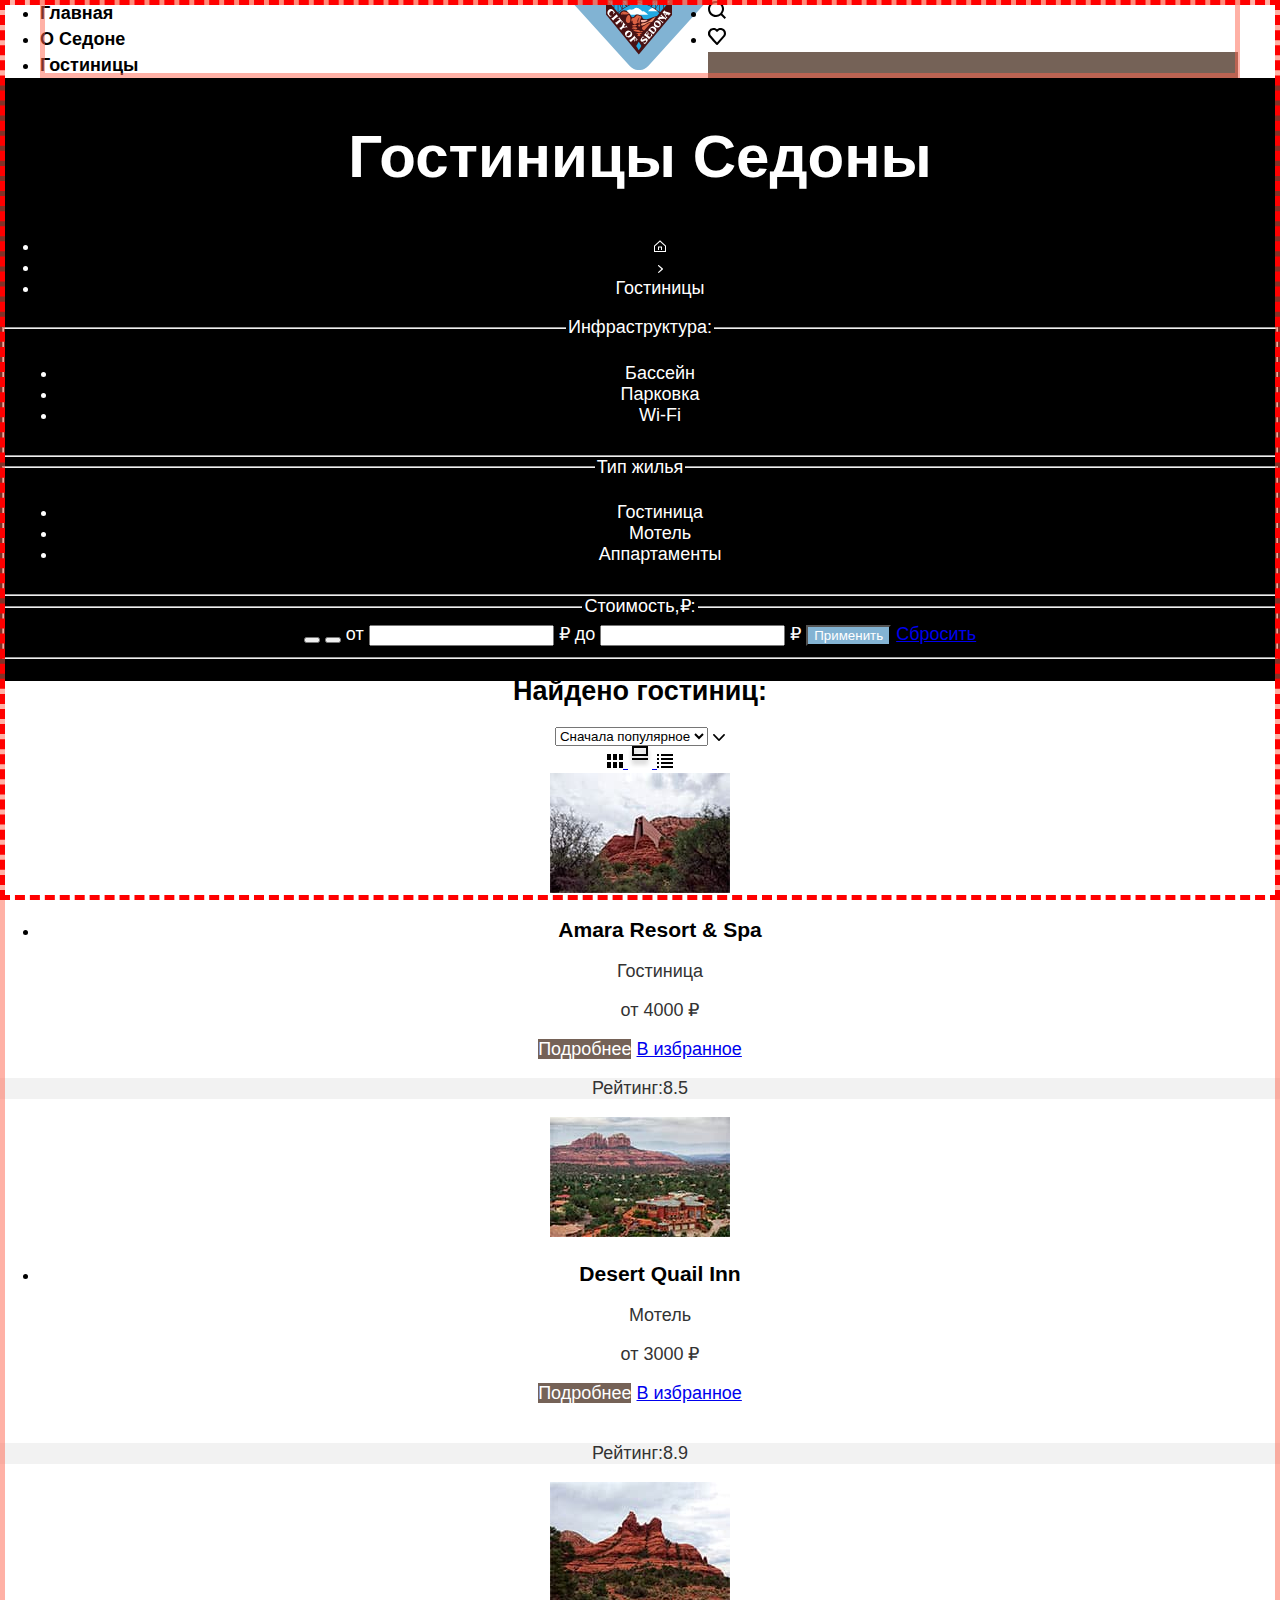
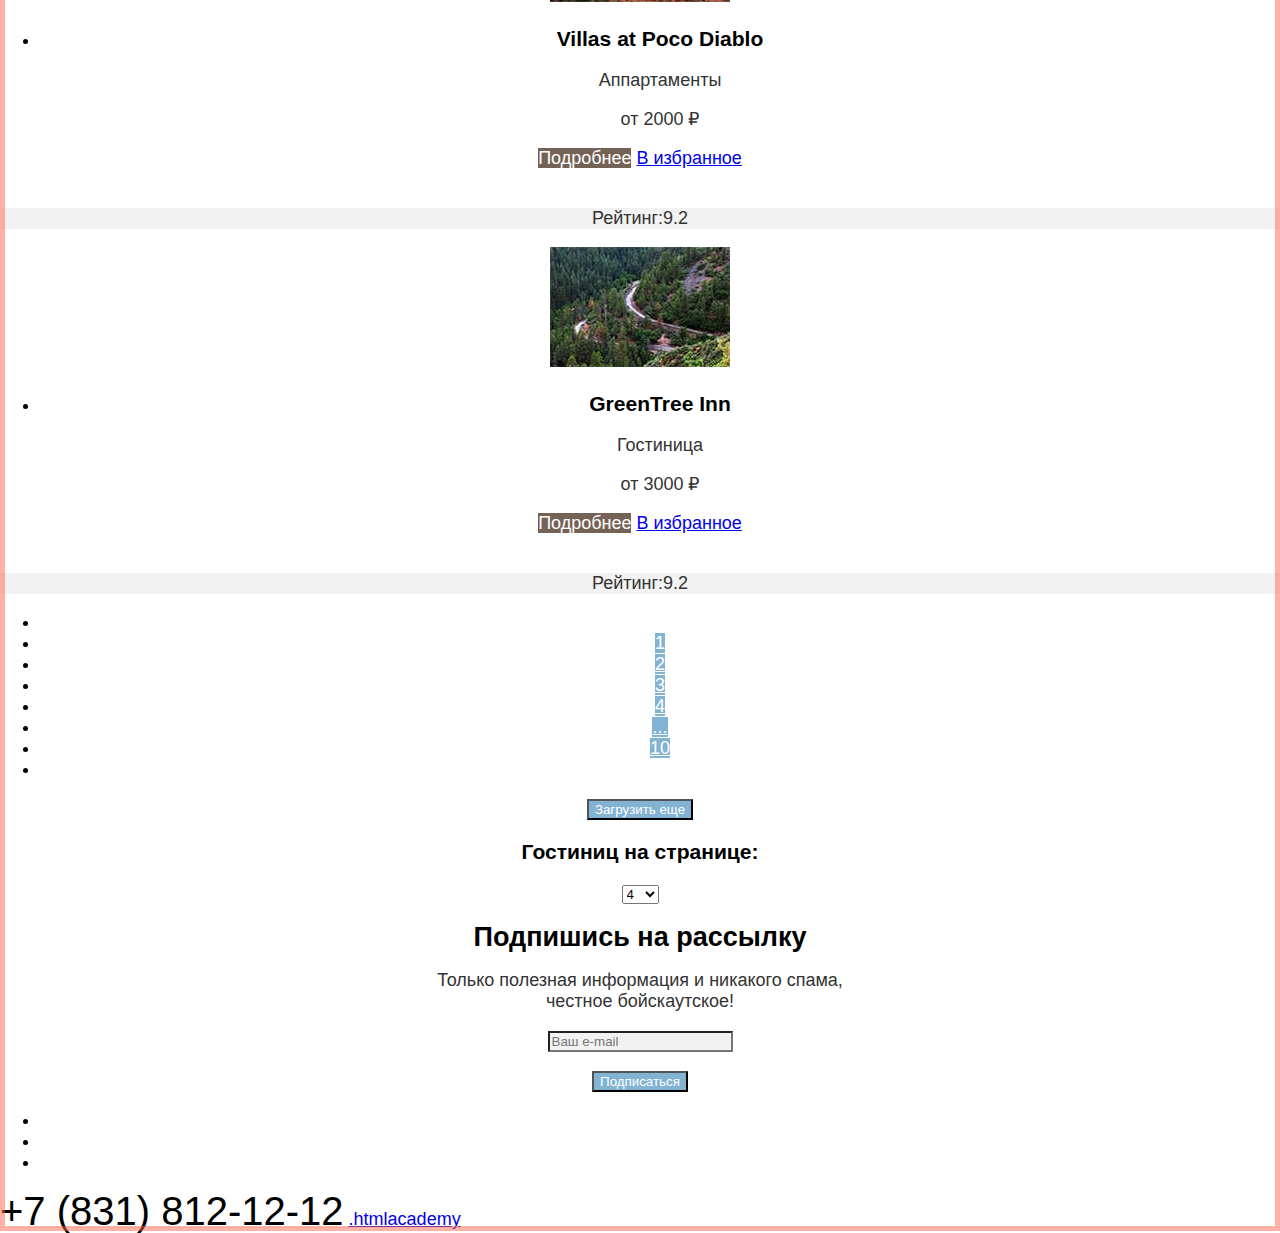
==== catalog.html @ 5efe4564 "Update catalog.html" ====
<!DOCTYPE html>
<html lang="ru">

<head>
  <meta charset="UTF-8">
  <meta http-equiv="X-UA-Compatible" content="IE=edge">
  <meta name="viewport" content="width=device-width, initial-scale=1.0">
  <title>Каталог</title>
  <link rel="stylesheet" href="styles/styles.css">
</head>

<body>
  <!-- Шапка -->
  <header class="page-header">
    <!--Навигация-->
    <nav class="navigation">
      <ul class="navigation-list">
        <li class="navigation-item">
          <a class="navigation-link" href="index.html">Главная</a>
        </li>
        <li class="navigation-item">
          <a class="navigation-link" href="about.html">О Седоне</a>
        </li>
        <li class="navigation-item">
          <a class="navigation-link" href="hotels.html">Гостиницы</a>
        </li>
      </ul>

      <!-- Лого -->
      <a class="navigation-logo" href="index.html">
        <img class="logo" src="images/header/logo.svg" width="138" height="70" alt="city of sedona">
      </a>

      <ul class="navigation-list">
        <li class="navigation-item">
          <a class="navigation-link" href="#">
            <span class="visually-hidden">Поиск</span>
            <img src="images/header/search.svg" alt="поиск">
          </a>
        </li>
        <li class="navigation-item">
          <a class="navigation-link" href="#">
            <span class="visually-hidden">Избранное</span>
            <img class="heart" src="images/header/heart.svg" alt="избранное">
          </a>
        </li>
        <li class="button-brown">
          <a class="navigation-link" href="catalog.html">
            <span class="visually-hidden">
              Хочу сюда
            </span>
          </a>
        </li>
      </ul>
    </nav>
  </header>
  <main class="main-inner">
    <header class="inner-header">
      <h1 class="inner-header-title">Гостиницы Седоны</h1>
      <ul class="breadcrumbs">
        <li class="breadcrumbs-item">
          <a class="breadcrumbs-link" href="index.html">
            <img class="breadcrumbs-link-image" src="images/catalogue/home.svg" alt="домой">
          </a>
        </li>
        <li class="breadcrumbs-item">
          <a class="breadcrumbs-link" href="index.html">
            <img class="breadcrumbs-link-image" src="images/catalogue/navigation-arrow.svg" alt="вперед">
          </a>
        </li>
        <li class="breadcrumbs-item">
          <a class="breadcrumbs-link">Гостиницы</a>
        </li>
      </ul>
    </header>
    <form class="catalog-filter" action="https://echo.htmlacademy.ru/" method="get"></form>
    <fieldset class="catalog-filter-group">
      <legend class="catalog-filter-title">Инфраструктура:</legend>
      <ul class="catalog-filter-list">
        <li class="catalog-filter-item">
          <label class="control">
            <input class="visually-hidden control-input" type="checkbox" name="swimming-pool" checked>
            <span class="control-mark"></span>
            <span class="control-label">Бассейн</span>
          </label>
        </li>
        <li class="catalog-filter-item">
          <label class="control">
            <input class="visually-hidden control-input" type="checkbox" name="parking" checked>
            <span class="control-mark"></span>
            <span class="control-label">Парковка</span>
          </label>
        </li>
        <li class="catalog-filter-item">
          <label class="control">
            <input class="visually-hidden control-input" type="checkbox" name="Wi-Fi">
            <span class="control-mark"></span>
            <span class="control-label">Wi-Fi</span>
          </label>
        </li>
      </ul>
    </fieldset>
    <fieldset class="catalog-filter-group">
      <legend class="catalog-filter-title">Тип жилья</legend>
      <ul class="catalog-filter-list">
        <li class="catalog-filter-item">
          <label class="control">
            <input class="visually-hidden control-input" type="radio" name="product-group" value="hotel" checked>
            <span class="control-mark"></span>
            <span class="control-label">Гостиница</span>
          </label>
        </li>
        <li class="catalog-filter-item">
          <label class="control">
            <input class="visually-hidden control-input" type="radio" name="product-group" value="motel">
            <span class="control-mark"></span>
            <span class="control-label">Мотель</span>
          </label>
        </li>
        <li class="catalog-filter-item">
          <label class="control">
            <input class="visually-hidden control-input" type="radio" name="product-group" value="apartment">
            <span class="control-mark"></span>
            <span class="control-label">Аппартаменты</span>
          </label>
        </li>
      </ul>
    </fieldset>
    <fieldset class="catalog-filter-group">
      <legend class="catalog-filter-title">Стоимость,&#8381;:</legend>
      <button class="range-toggle toggle-min" type="button">
        <span class="visually-hidden">Изменить минимальную цену.</span>
      </button>
      <button class="range-toggle toggle-max" type="button">
        <span class="visually-hidden">Изменить максимальную цену.</span>
      </button>
      <label class="catalog-filter-label">
        от <input class="catalog-filter-input" type="number" name="min-price"> ₽
      </label>
      <label class="catalog-filter-label">
        до <input class="catalog-filter-input" type="number" name="max-price"> ₽
      </label>
      <button class="button-azure" type="submit">Применить</button>
      <a href="catalog.html">Сбросить</a>
    </fieldset>
    <div class="bg-white">
      <form class="sorting-type">
        <h2 class="searching-result">Найдено гостиниц:</h2>
        <label class="visually-hidden" for="sorting">Сортировка</label>
        <select class="select-control" id="sorting" name="sorting">
          <option value="popular">Сначала популярное</option>
          <option value="cheap">Сначала дешёвое</option>
          <option value="expensive">Сначала дорогое</option>
        </select>
        <button class="visually-hidden" type="submit">Отсортировать гостиницы</button>
        <img class="dropdown-arrow" src="images/catalogue/dropdown-arrow.svg"
          alt="изображение стрелки вниз в выпадающем списке">
      </form>
      <section class="view-buttons">
        <a href="#" class="button">
          <span class="visually-hidden">Показать карточки</span>
          <img class="catalogue-view" src="images/catalogue/view-tile.svg" alt="демонстрация в виде сетки">
        </a>
        <a href="#" class="button">
          <span class="visually-hidden">Показать список c описанием</span>
          <img class="catalogue-view" src="images/catalogue/view-slideshow.svg" alt="демонстрация в виде слайдшоу">
        </a>
        <a href="#" class="button">
          <span class="visually-hidden">Показать список</span>
          <img class="catalogue-view" src="images/catalogue/view-list.svg" alt="демонстрация в виде списка">
        </a>
      </section>
      <!--список отелей-->
      <section class="hotel-list">
        <a class="hotel-card-link" href="hotel.html">
          <img class="hotel-card-image" src="images/catalogue/catalogue-1.jpg" alt="изображение Amara Resort & Spa">
        </a>
        <ul class="hotel-card">
          <li>
            <h3 class="hotel-card-title">Amara Resort & Spa</h3>
            <p class="hotel-type">Гостиница</p>
            <p class="hotel-card-price">от 4000 ₽</p>
          </li>
        </ul>
        <div class="hotel-buttons">
          <a href="#" class="hotel-card-button button-brown">Подробнее</a>
          <a href="#" class="button add-to-wishlist">В избранное</a>
        </div>
        <group class="ratio">
          <p class="ratio-stars-4"></p>
          <!--какого хера не отображаются долбаные звездочки-->
          <p class="ratio-points">Рейтинг:8.5</p>
        </group>

        <a class="hotel-card-link" href="hotel.html">
          <img class="hotel-card-image" src="images/catalogue/catalogue-2.jpg" alt="изображение Desert Quail Inn">
        </a>
        <ul class="hotel-card">
          <li class="hotel-card">
            <h3 class="hotel-card-title">Desert Quail Inn</h3>
            <p class="hotel-type">Мотель</p>
            <p class="hotel-card-price">от 3000 ₽</p>
          </li>
        </ul>
        <div class="hotel-buttons">
          <a href="#" class="hotel-card-button button-brown">Подробнее</a>
          <a href="#" class="button add-to-wishlist">В избранное</a>
        </div>
        <form class="ratio-stars-3">
          <br>
          <p class="ratio-points">Рейтинг:8.9</p>
        </form>

        <a class="hotel-card-link" href="hotel.html">
          <img class="hotel-card-image" src="images/catalogue/catalogue-3.jpg" alt="изображение Villas at Poco Diablo">
        </a>
        <ul>
          <li class="hotel-card">
            <h3 class="hotel-card-title">Villas at Poco Diablo</h3>
            <p class="hotel-type">Аппартаменты</p>
            <p class="hotel-card-price">от 2000 ₽</p>
          </li>
        </ul>
        <div class="hotel-buttons">
          <a href="#" class="hotel-card-button button-brown">Подробнее</a>
          <a href="#" class="button add-to-wishlist">В избранное</a>
        </div>
        <form class="ratio-stars-2">
          <br>
          <p class="ratio-points">Рейтинг:9.2</p>
        </form>

        <a class="hotel-card-link" href="hotel.html">
          <img class="hotel-card-image" src="images/catalogue/catalogue-4.jpg" alt="изображение GreenTree Inn">
        </a>
        <ul>
          <li class="hotel-card">
            <h3 class="hotel-card-title">GreenTree Inn</h3>
            <p class="hotel-type">Гостиница</p>
            <p class="hotel-card-price">от 3000 ₽</p>
          </li>
        </ul>
        <div class="hotel-buttons">
          <a href="#" class="hotel-card-button button-brown">Подробнее</a>
          <a href="#" class="button add-to-wishlist">В избранное</a>
        </div>
        <form class="ratio-stars-2">
          <br>
          <p class="ratio-points">Рейтинг:9.2</p>
        </form>
      </section>
      <ul class="pagination">
        <li class="pagination-item">
          <a class="pagination-link pagination-prev pagination-disabled">
            <span class="visually-hidden">Предыдущая страница</span>
          </a>
        </li>
        <li class="pagination-item">
          <a class="pagination-link pagination-current button-azure">1</a>
        </li>
        <li class="pagination-item">
          <a class="pagination-link button-azure" href="#">2</a>
        </li>
        <li class="pagination-item">
          <a class="pagination-link button-azure" href="#">3</a>
        </li>
        <li class="pagination-item">
          <a class="pagination-link button-azure" href="#">4</a>
        </li>
        <li class="pagination-item">
          <a class="pagination-link button-azure" href="#">...</a>
        </li>
        <li class="pagination-item">
          <a class="pagination-link button-azure" href="#">10</a>
        </li>
        <li class="pagination-item">
          <a class="pagination-link pagination-next" href="#">
            <span class="visually-hidden">Следующая страница</span>
          </a>
        </li>
      </ul>
      <button class="button pagination-show-more button-azure" type="button">Загрузить еще</button>
      <form class="hotels-page-count-for-show">
        <h3 class="hotels-page-count-for-show-result">Гостиниц на странице:</h3>
        <label class="visually-hidden" for="count-for-show-display"></label>
        <select class="select-control" id="count-for-show-display" name="count-for-show-display">
          <option value="4">4</option>
          <option value="10">10</option>
          <option value="15">15</option>
        </select>
        <button class="visually-hidden" type="submit">отобразить</button>
      </form>
      <!--подписка на рассылку-->
      <section class="subscribe">
        <h2>Подпишись на рассылку</h2>
        <p class="promise">Только полезная информация и никакого спама,<br>честное бойскаутское!</p>
        <form action="https://echo.htmlacademy.ru/" method="post">
          <p class="newsletter-email">
            <label class="visually-hidden" for="newsletter-email">Email</label>
            <input class="email-field" placeholder="Ваш e-mail" type="email" name="newsletter-email"
              id="newsletter-email" required>
          </p>
          <button class="button button-azure" type="submit">Подписаться</button>
        </form>
      </section>

  </main>
  <footer class="page-footer">
    <section class="footer-social">
      <h2 class="visually-hidden">соц. сети.</h2>
      <ul class="footer-social-list">
        <li class="footer-social-item">
          <a class="button" href="#">
            <span class="visually-hidden">Twitter</span>
          </a>
        </li>
        <li class="footer-social-item">
          <a class="button" href="#">
            <span class="visually-hidden">Facebook</span>
          </a>
        </li>
        <li class="footer-social-item">
          <a class="button" href="#">
            <span class="visually-hidden">Youtube</span>
          </a>
        </li>
      </ul>
    </section>
    <h2 class="visually-hidden">телефон для связи</h2>
    <a class="contacts-phone" href="tel:+78318121212">+7 (831) 812-12-12</a>
    <a class="promo" href="#">.htmlacademy
      <span class="visually-hidden">Промо-ссылка</span>
    </a>
  </footer>
  </div>
</body>

</html>
---- styles/styles.css ----
@font-face {
  font-family: "PT Sans";
  font-style: normal;
  font-weight: 400;
  src: url("fonts/ptsans-400.woff2") format("woff2");
  font-display: swap;
}

@font-face {
  font-family: "PT Sans";
  font-style: normal;
  font-weight: 700;
  src: url("fonts/ptsans-700.woff2") format("woff2");
  font-display: swap;
}

html {
  height: 100%;
  outline: 5px dashed red;
  outline-offset: -5px;
}

body {
  margin: 0;
  display: flex;
  flex-direction: column;
  min-height: 100%;
  font-family: "PT Sans", sans-serif;
  font-size: 18px;
  line-height: 21px;
  color: #000000;
  background-color: #ffffff;
  outline: 5px solid rgba(255, 99, 78, 0.5);
  outline-offset: -5px;
}

.navigation {
  display: flex;
  width: 1200px;
  margin: 0 auto;
  outline: 5px solid rgba(255, 99, 78, 0.5);
  outline-offset: -5px;
}

.navigation-list {
  width: 530px;
  margin: 0;
  padding: 0;
}

.navigation-user {
  width: 280px;
  margin: 0;
  padding: 0;
}

.navigation-link {
  color: inherit;
  line-height: 26px;
  font-weight: 700;
  text-decoration: none;
  text-align: center;
}

.main-container {
  flex-grow: 1;
}

.main-index {
  color: inherit;
  background-color: inherit;
  background-image: url("C:/Users/Роман/Documents/GitHub/1897333-sedona-32/images/main/index-background.jpg");
  background-size: 100% auto;
  background-repeat: no-repeat;
  text-align: center;
}

.page-container {
  width: 1200px;
  margin: 0 auto;
}

.welcome {
  display: block;
  margin: 0 auto;
}

.about {
  margin: 0;
  padding: 0;
  color: #000000;
  background-color: #ffffff;
}

/*.divider {
  position: absolute;
  left: 0;
  width: 100% auto;
}*/

.comparison {
  margin: 0;
  padding: 0;
  color: #333333;
  background-color: #ffffff;
}

.reason-title {
  color: inherit;
  background-color: inherit;
  font-weight: 700;
  font-size: 24px;
  line-height: 28px;
  text-align: center;
  text-transform: uppercase;
}

.reason-number {
  color: #333333;
  font-weight: 400;
  font-size: 18px;
  line-height: 21px;
  text-align: center;
  text-transform: uppercase;
}

.reason-description {
  color: #333333;
  font-weight: 400;
  font-size: 18px;
  line-height: 21px;
}

.coldblue-bg {
  color: #ffffff;
  background-color: #83b3d3;
}

.coldgrey-bg {
  background-color: rgba(131, 179, 211, 0.12);
}

.warmgrey-bg {
  background-color: rgba(131, 179, 211, 0.2);
}
.travel-date {
  color: #333333;
  background-color: #ffffff;
}

.button-brown {
  color: #ffffff;
  background-color: #756257;
  text-decoration: none;
}

.mailing {
  color: #ffffff;
  background-color: #000000;
  background-image: url("C:/Users/Роман/Documents/GitHub/1897333-sedona-32/images/main/mailing-background.jpg");
  background-size: 100% auto;
  background-repeat: no-repeat;
  text-align: center;
}

.main-inner {
  color: #ffffff;
  background-color: #000000;
  background-image: url("C:/Users/Роман/Documents/GitHub/1897333-sedona-32/images/catalogue/catalogue-background.jpg");
  background-size: 100% auto;
  background-repeat: no-repeat;
  text-align: center;
}

.inner-header-title {
  font-style: normal;
  font-weight: 700;
  font-size: 60px;
  line-height: 78px;
}

.button-azure {
  color: #ffffff;
  background: #83b3d3;
}

.bg-white {
  color: #000000;
  background-color: #ffffff;
}

.stars-1 {
  background-image: url("C:/Users/Роман/Documents/GitHub/1897333-sedona-32/images/catalogue/star.svg");
  background-repeat: repeat-x;
  width: 18px;
}

.stars-2 {
  background-image: url("C:/Users/Роман/Documents/GitHub/1897333-sedona-32/images/catalogue/star.svg");
  background-repeat: repeat-x;
  width: 36px;
}

.stars-3 {
  background-image: url("C:/Users/Роман/Documents/GitHub/1897333-sedona-32/images/catalogue/star.svg");
  background-repeat: repeat-x;
  width: 54px;
}

.stars-4 {
  background-image: url("C:/Users/Роман/Documents/GitHub/1897333-sedona-32/images/catalogue/star.svg");
  background-repeat: repeat-x;
  width: 72px;
}

.stars-5 {
  background-image: url("C:/Users/Роман/Documents/GitHub/1897333-sedona-32/images/catalogue/star.svg");
  background-repeat: repeat-x;
  width: 90px;
}

.hotel-type {
  color: #333333;
  background-color: #ffffff;
}

.hotel-card-price {
  color: #333333;
  background-color: #ffffff;
}

.ratio-points {
  color: #333333;
  background-color: #f2f2f2;
}

.promise {
  color: #333333;
}

.email-field {
  color: #000000;
  background-color: #f2f2f2;
}

.contacts-phone {
  font-weight: 400;
  font-size: 40px;
  line-height: 40px;
  text-align: center;
  text-transform: uppercase;
  color: #000000;
  background-color: #ffffff;
  text-decoration: none;
}

.visually-hidden {
  display: none;
}
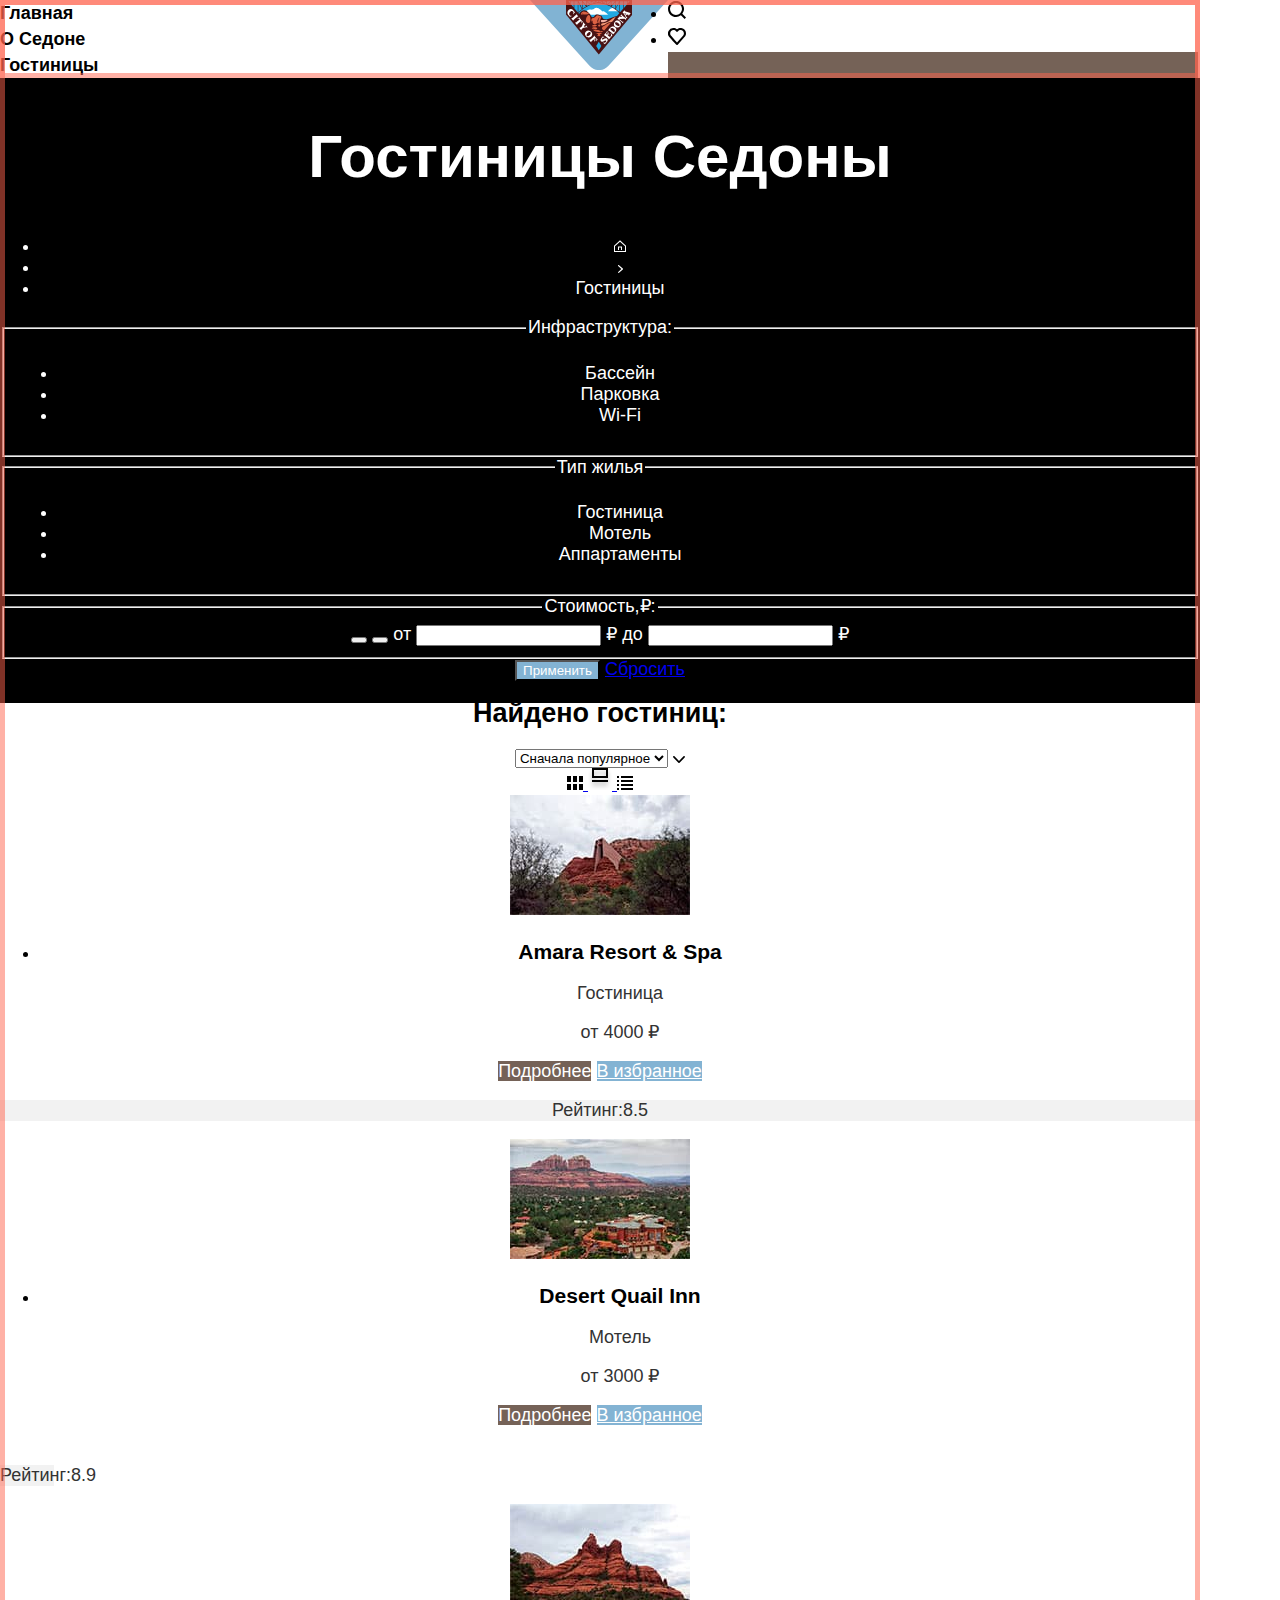
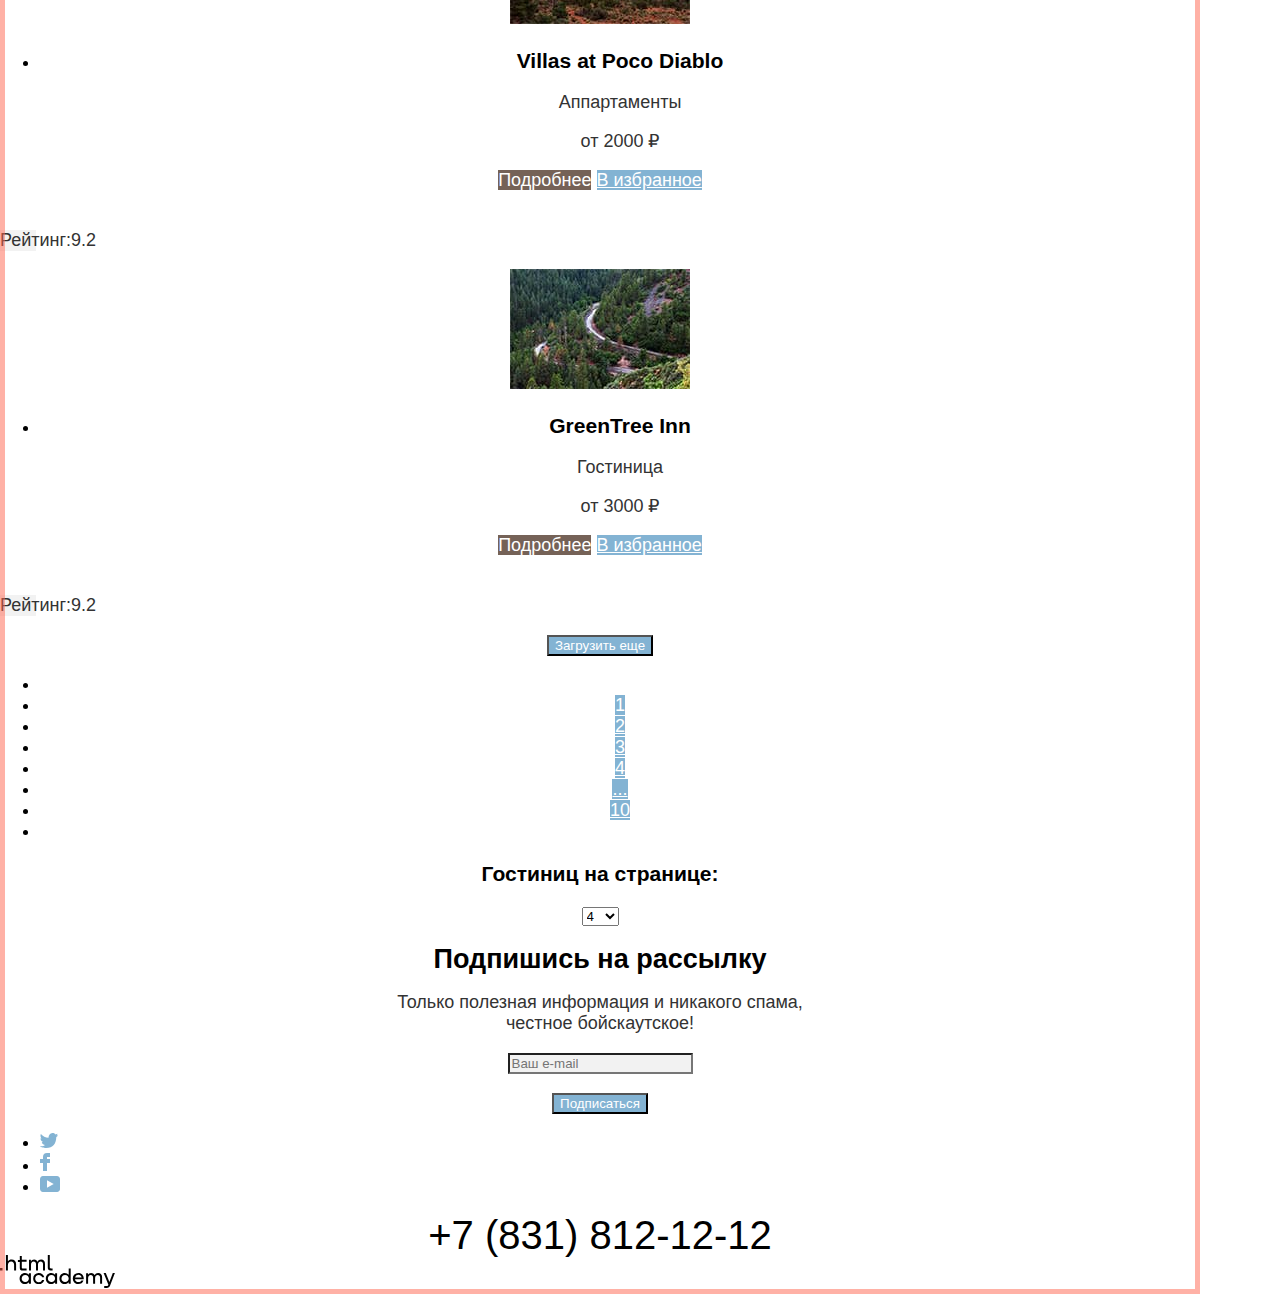
==== commit 7ac96d49: "каталог" ====
--- a/catalog.html
+++ b/catalog.html
@@ -54,285 +54,303 @@
       </ul>
     </nav>
   </header>
+  <!--основной контент-->
   <main class="main-inner">
-    <header class="inner-header">
-      <h1 class="inner-header-title">Гостиницы Седоны</h1>
-      <ul class="breadcrumbs">
-        <li class="breadcrumbs-item">
-          <a class="breadcrumbs-link" href="index.html">
-            <img class="breadcrumbs-link-image" src="images/catalogue/home.svg" alt="домой">
-          </a>
-        </li>
-        <li class="breadcrumbs-item">
-          <a class="breadcrumbs-link" href="index.html">
-            <img class="breadcrumbs-link-image" src="images/catalogue/navigation-arrow.svg" alt="вперед">
-          </a>
-        </li>
-        <li class="breadcrumbs-item">
-          <a class="breadcrumbs-link">Гостиницы</a>
-        </li>
-      </ul>
-    </header>
-    <form class="catalog-filter" action="https://echo.htmlacademy.ru/" method="get"></form>
-    <fieldset class="catalog-filter-group">
-      <legend class="catalog-filter-title">Инфраструктура:</legend>
-      <ul class="catalog-filter-list">
-        <li class="catalog-filter-item">
-          <label class="control">
-            <input class="visually-hidden control-input" type="checkbox" name="swimming-pool" checked>
-            <span class="control-mark"></span>
-            <span class="control-label">Бассейн</span>
-          </label>
-        </li>
-        <li class="catalog-filter-item">
-          <label class="control">
-            <input class="visually-hidden control-input" type="checkbox" name="parking" checked>
-            <span class="control-mark"></span>
-            <span class="control-label">Парковка</span>
-          </label>
-        </li>
-        <li class="catalog-filter-item">
-          <label class="control">
-            <input class="visually-hidden control-input" type="checkbox" name="Wi-Fi">
-            <span class="control-mark"></span>
-            <span class="control-label">Wi-Fi</span>
-          </label>
-        </li>
-      </ul>
-    </fieldset>
-    <fieldset class="catalog-filter-group">
-      <legend class="catalog-filter-title">Тип жилья</legend>
-      <ul class="catalog-filter-list">
-        <li class="catalog-filter-item">
-          <label class="control">
-            <input class="visually-hidden control-input" type="radio" name="product-group" value="hotel" checked>
-            <span class="control-mark"></span>
-            <span class="control-label">Гостиница</span>
-          </label>
-        </li>
-        <li class="catalog-filter-item">
-          <label class="control">
-            <input class="visually-hidden control-input" type="radio" name="product-group" value="motel">
-            <span class="control-mark"></span>
-            <span class="control-label">Мотель</span>
-          </label>
-        </li>
-        <li class="catalog-filter-item">
-          <label class="control">
-            <input class="visually-hidden control-input" type="radio" name="product-group" value="apartment">
-            <span class="control-mark"></span>
-            <span class="control-label">Аппартаменты</span>
-          </label>
-        </li>
-      </ul>
-    </fieldset>
-    <fieldset class="catalog-filter-group">
-      <legend class="catalog-filter-title">Стоимость,&#8381;:</legend>
-      <button class="range-toggle toggle-min" type="button">
-        <span class="visually-hidden">Изменить минимальную цену.</span>
-      </button>
-      <button class="range-toggle toggle-max" type="button">
-        <span class="visually-hidden">Изменить максимальную цену.</span>
-      </button>
-      <label class="catalog-filter-label">
-        от <input class="catalog-filter-input" type="number" name="min-price"> ₽
-      </label>
-      <label class="catalog-filter-label">
-        до <input class="catalog-filter-input" type="number" name="max-price"> ₽
-      </label>
-      <button class="button-azure" type="submit">Применить</button>
-      <a href="catalog.html">Сбросить</a>
-    </fieldset>
-    <div class="bg-white">
-      <form class="sorting-type">
-        <h2 class="searching-result">Найдено гостиниц:</h2>
-        <label class="visually-hidden" for="sorting">Сортировка</label>
-        <select class="select-control" id="sorting" name="sorting">
-          <option value="popular">Сначала популярное</option>
-          <option value="cheap">Сначала дешёвое</option>
-          <option value="expensive">Сначала дорогое</option>
-        </select>
-        <button class="visually-hidden" type="submit">Отсортировать гостиницы</button>
-        <img class="dropdown-arrow" src="images/catalogue/dropdown-arrow.svg"
-          alt="изображение стрелки вниз в выпадающем списке">
-      </form>
-      <section class="view-buttons">
-        <a href="#" class="button">
-          <span class="visually-hidden">Показать карточки</span>
-          <img class="catalogue-view" src="images/catalogue/view-tile.svg" alt="демонстрация в виде сетки">
-        </a>
-        <a href="#" class="button">
-          <span class="visually-hidden">Показать список c описанием</span>
-          <img class="catalogue-view" src="images/catalogue/view-slideshow.svg" alt="демонстрация в виде слайдшоу">
-        </a>
-        <a href="#" class="button">
-          <span class="visually-hidden">Показать список</span>
-          <img class="catalogue-view" src="images/catalogue/view-list.svg" alt="демонстрация в виде списка">
-        </a>
-      </section>
-      <!--список отелей-->
-      <section class="hotel-list">
-        <a class="hotel-card-link" href="hotel.html">
-          <img class="hotel-card-image" src="images/catalogue/catalogue-1.jpg" alt="изображение Amara Resort & Spa">
-        </a>
-        <ul class="hotel-card">
-          <li>
-            <h3 class="hotel-card-title">Amara Resort & Spa</h3>
-            <p class="hotel-type">Гостиница</p>
-            <p class="hotel-card-price">от 4000 ₽</p>
+    <div class="main-inner-container">
+      <header class="inner-header">
+        <h1 class="inner-header-title">Гостиницы Седоны</h1>
+        <ul class="breadcrumbs">
+          <li class="breadcrumbs-item">
+            <a class="breadcrumbs-link" href="index.html">
+              <img class="breadcrumbs-link-image" src="images/catalogue/home.svg" alt="домой">
+            </a>
+          </li>
+          <li class="breadcrumbs-item">
+            <a class="breadcrumbs-link" href="index.html">
+              <img class="breadcrumbs-link-image" src="images/catalogue/navigation-arrow.svg" alt="вперед">
+            </a>
+          </li>
+          <li class="breadcrumbs-item">
+            <a class="breadcrumbs-link">Гостиницы</a>
           </li>
         </ul>
-        <div class="hotel-buttons">
-          <a href="#" class="hotel-card-button button-brown">Подробнее</a>
-          <a href="#" class="button add-to-wishlist">В избранное</a>
+      </header>
+      <div class="hotel-parameter">
+        <form class="catalog-filter" action="https://echo.htmlacademy.ru/" method="get"></form>
+        <fieldset class="catalog-filter-group">
+          <legend class="catalog-filter-title">Инфраструктура:</legend>
+          <ul class="catalog-filter-list">
+            <li class="catalog-filter-item">
+              <label class="control">
+                <input class="visually-hidden control-input" type="checkbox" name="swimming-pool" checked>
+                <span class="control-mark"></span>
+                <span class="control-label">Бассейн</span>
+              </label>
+            </li>
+            <li class="catalog-filter-item">
+              <label class="control">
+                <input class="visually-hidden control-input" type="checkbox" name="parking" checked>
+                <span class="control-mark"></span>
+                <span class="control-label">Парковка</span>
+              </label>
+            </li>
+            <li class="catalog-filter-item">
+              <label class="control">
+                <input class="visually-hidden control-input" type="checkbox" name="Wi-Fi">
+                <span class="control-mark"></span>
+                <span class="control-label">Wi-Fi</span>
+              </label>
+            </li>
+          </ul>
+        </fieldset>
+        <fieldset class="catalog-filter-group">
+          <legend class="catalog-filter-title">Тип жилья</legend>
+          <ul class="catalog-filter-list">
+            <li class="catalog-filter-item">
+              <label class="control">
+                <input class="visually-hidden control-input" type="radio" name="product-group" value="hotel" checked>
+                <span class="control-mark"></span>
+                <span class="control-label">Гостиница</span>
+              </label>
+            </li>
+            <li class="catalog-filter-item">
+              <label class="control">
+                <input class="visually-hidden control-input" type="radio" name="product-group" value="motel">
+                <span class="control-mark"></span>
+                <span class="control-label">Мотель</span>
+              </label>
+            </li>
+            <li class="catalog-filter-item">
+              <label class="control">
+                <input class="visually-hidden control-input" type="radio" name="product-group" value="apartment">
+                <span class="control-mark"></span>
+                <span class="control-label">Аппартаменты</span>
+              </label>
+            </li>
+          </ul>
+        </fieldset>
+        <fieldset class="catalog-filter-group">
+          <legend class="catalog-filter-title">Стоимость,&#8381;:</legend>
+          <button class="range-toggle toggle-min" type="button">
+            <span class="visually-hidden">Изменить минимальную цену.</span>
+          </button>
+          <button class="range-toggle toggle-max" type="button">
+            <span class="visually-hidden">Изменить максимальную цену.</span>
+          </button>
+          <label class="catalog-filter-label">
+            от <input class="catalog-filter-input" type="number" name="min-price"> ₽
+          </label>
+          <label class="catalog-filter-label">
+            до <input class="catalog-filter-input" type="number" name="max-price"> ₽
+          </label>
+        </fieldset>
+        <div class="filter-button">
+          <button class="button-azure" type="submit">Применить</button>
+          <a href="catalog.html">Сбросить</a>
         </div>
-        <group class="ratio">
-          <p class="ratio-stars-4"></p>
-          <!--какого хера не отображаются долбаные звездочки-->
-          <p class="ratio-points">Рейтинг:8.5</p>
-        </group>
-
-        <a class="hotel-card-link" href="hotel.html">
-          <img class="hotel-card-image" src="images/catalogue/catalogue-2.jpg" alt="изображение Desert Quail Inn">
-        </a>
-        <ul class="hotel-card">
-          <li class="hotel-card">
-            <h3 class="hotel-card-title">Desert Quail Inn</h3>
-            <p class="hotel-type">Мотель</p>
-            <p class="hotel-card-price">от 3000 ₽</p>
-          </li>
-        </ul>
-        <div class="hotel-buttons">
-          <a href="#" class="hotel-card-button button-brown">Подробнее</a>
-          <a href="#" class="button add-to-wishlist">В избранное</a>
+      </div>
+      <div class="bg-white">
+        <form class="sorting-type">
+          <h2 class="searching-result">Найдено гостиниц:</h2>
+          <label class="visually-hidden" for="sorting">Сортировка</label>
+          <select class="select-control" id="sorting" name="sorting">
+            <option value="popular">Сначала популярное</option>
+            <option value="cheap">Сначала дешёвое</option>
+            <option value="expensive">Сначала дорогое</option>
+          </select>
+          <button class="visually-hidden" type="submit">Отсортировать гостиницы</button>
+          <img class="dropdown-arrow" src="images/catalogue/dropdown-arrow.svg"
+            alt="изображение стрелки вниз в выпадающем списке">
+        </form>
+        <section class="view-buttons">
+          <a href="#" class="button">
+            <span class="visually-hidden">Показать карточки</span>
+            <img class="catalogue-view" src="images/catalogue/view-tile.svg" alt="демонстрация в виде сетки">
+          </a>
+          <a href="#" class="button">
+            <span class="visually-hidden">Показать список c описанием</span>
+            <img class="catalogue-view" src="images/catalogue/view-slideshow.svg" alt="демонстрация в виде слайдшоу">
+          </a>
+          <a href="#" class="button">
+            <span class="visually-hidden">Показать список</span>
+            <img class="catalogue-view" src="images/catalogue/view-list.svg" alt="демонстрация в виде списка">
+          </a>
+        </section>
+        <!--список отелей-->
+        <section class="hotel-list">
+          <div class="hotel-card">
+            <a class="hotel-card-link" href="hotel.html">
+              <img class="hotel-card-image" src="images/catalogue/catalogue-1.jpg" alt="изображение Amara Resort & Spa">
+            </a>
+            <ul>
+              <li>
+                <h3 class="hotel-card-title">Amara Resort & Spa</h3>
+                <p class="hotel-type">Гостиница</p>
+                <p class="hotel-card-price">от 4000 ₽</p>
+              </li>
+            </ul>
+            <div class="hotel-buttons">
+              <a href="#" class="button-more-info button-brown">Подробнее</a>
+              <a href="#" class="button-add-to-wishlist button-azure">В избранное</a>
+            </div>
+            <group class="ratio">
+              <p class="ratio-stars-4"></p>
+              <!--какого хера не отображаются долбаные звездочки-->
+              <p class="ratio-points">Рейтинг:8.5</p>
+            </group>
+          </div>
+          <div class="hotel-card">
+            <a class="hotel-card-link" href="hotel.html">
+              <img class="hotel-card-image" src="images/catalogue/catalogue-2.jpg" alt="изображение Desert Quail Inn">
+            </a>
+            <ul>
+              <li>
+                <h3 class="hotel-card-title">Desert Quail Inn</h3>
+                <p class="hotel-type">Мотель</p>
+                <p class="hotel-card-price">от 3000 ₽</p>
+              </li>
+            </ul>
+            <div class="hotel-buttons">
+              <a href="#" class="button-more-info button-brown">Подробнее</a>
+              <a href="#" class="button-add-to-wishlist button-azure">В избранное</a>
+            </div>
+            <form class="ratio-stars-3">
+              <br>
+              <p class="ratio-points">Рейтинг:8.9</p>
+            </form>
+          </div>
+          <div class="hotel-card">
+            <a class="hotel-card-link" href="hotel.html">
+              <img class="hotel-card-image" src="images/catalogue/catalogue-3.jpg"
+                alt="изображение Villas at Poco Diablo">
+            </a>
+            <ul>
+              <li>
+                <h3 class="hotel-card-title">Villas at Poco Diablo</h3>
+                <p class="hotel-type">Аппартаменты</p>
+                <p class="hotel-card-price">от 2000 ₽</p>
+              </li>
+            </ul>
+            <div class="hotel-buttons">
+              <a href="#" class="button-more-info button-brown">Подробнее</a>
+              <a href="#" class="button-add-to-wishlist button-azure">В избранное</a>
+            </div>
+            <form class="ratio-stars-2">
+              <br>
+              <p class="ratio-points">Рейтинг:9.2</p>
+            </form>
+          </div>
+          <div class="hotel-card">
+            <a class="hotel-card-link" href="hotel.html">
+              <img class="hotel-card-image" src="images/catalogue/catalogue-4.jpg" alt="изображение GreenTree Inn">
+            </a>
+            <ul>
+              <li>
+                <h3 class="hotel-card-title">GreenTree Inn</h3>
+                <p class="hotel-type">Гостиница</p>
+                <p class="hotel-card-price">от 3000 ₽</p>
+              </li>
+            </ul>
+            <div class="hotel-buttons">
+              <a href="#" class="button-more-info button-brown">Подробнее</a>
+              <a href="#" class="button-add-to-wishlist button-azure">В избранное</a>
+            </div>
+            <form class="ratio-stars-2">
+              <br>
+              <p class="ratio-points">Рейтинг:9.2</p>
+            </form>
+          </div>
+        </section>
+        <button class="button pagination-show-more button-azure" type="button">Загрузить еще</button>
+        <div class="pages">
+          <ul class="pagination">
+            <li class="pagination-item">
+              <a class="pagination-link pagination-prev pagination-disabled">
+                <span class="visually-hidden">Предыдущая страница</span>
+              </a>
+            </li>
+            <li class="pagination-item">
+              <a class="pagination-link pagination-current button-azure">1</a>
+            </li>
+            <li class="pagination-item">
+              <a class="pagination-link button-azure" href="#">2</a>
+            </li>
+            <li class="pagination-item">
+              <a class="pagination-link button-azure" href="#">3</a>
+            </li>
+            <li class="pagination-item">
+              <a class="pagination-link button-azure" href="#">4</a>
+            </li>
+            <li class="pagination-item">
+              <a class="pagination-link button-azure" href="#">...</a>
+            </li>
+            <li class="pagination-item">
+              <a class="pagination-link button-azure" href="#">10</a>
+            </li>
+            <li class="pagination-item">
+              <a class="pagination-link pagination-next" href="#">
+                <span class="visually-hidden">Следующая страница</span>
+              </a>
+            </li>
+          </ul>
+          <form class="hotels-page-count-for-show">
+            <h3 class="hotels-page-count-for-show-result">Гостиниц на странице:</h3>
+            <label class="visually-hidden" for="count-for-show-display"></label>
+            <select class="select-control" id="count-for-show-display" name="count-for-show-display">
+              <option value="4">4</option>
+              <option value="10">10</option>
+              <option value="15">15</option>
+            </select>
+            <button class="visually-hidden" type="submit">отобразить</button>
+          </form>
         </div>
-        <form class="ratio-stars-3">
-          <br>
-          <p class="ratio-points">Рейтинг:8.9</p>
-        </form>
-
-        <a class="hotel-card-link" href="hotel.html">
-          <img class="hotel-card-image" src="images/catalogue/catalogue-3.jpg" alt="изображение Villas at Poco Diablo">
-        </a>
-        <ul>
-          <li class="hotel-card">
-            <h3 class="hotel-card-title">Villas at Poco Diablo</h3>
-            <p class="hotel-type">Аппартаменты</p>
-            <p class="hotel-card-price">от 2000 ₽</p>
-          </li>
-        </ul>
-        <div class="hotel-buttons">
-          <a href="#" class="hotel-card-button button-brown">Подробнее</a>
-          <a href="#" class="button add-to-wishlist">В избранное</a>
-        </div>
-        <form class="ratio-stars-2">
-          <br>
-          <p class="ratio-points">Рейтинг:9.2</p>
-        </form>
-
-        <a class="hotel-card-link" href="hotel.html">
-          <img class="hotel-card-image" src="images/catalogue/catalogue-4.jpg" alt="изображение GreenTree Inn">
-        </a>
-        <ul>
-          <li class="hotel-card">
-            <h3 class="hotel-card-title">GreenTree Inn</h3>
-            <p class="hotel-type">Гостиница</p>
-            <p class="hotel-card-price">от 3000 ₽</p>
-          </li>
-        </ul>
-        <div class="hotel-buttons">
-          <a href="#" class="hotel-card-button button-brown">Подробнее</a>
-          <a href="#" class="button add-to-wishlist">В избранное</a>
-        </div>
-        <form class="ratio-stars-2">
-          <br>
-          <p class="ratio-points">Рейтинг:9.2</p>
-        </form>
-      </section>
-      <ul class="pagination">
-        <li class="pagination-item">
-          <a class="pagination-link pagination-prev pagination-disabled">
-            <span class="visually-hidden">Предыдущая страница</span>
-          </a>
-        </li>
-        <li class="pagination-item">
-          <a class="pagination-link pagination-current button-azure">1</a>
-        </li>
-        <li class="pagination-item">
-          <a class="pagination-link button-azure" href="#">2</a>
-        </li>
-        <li class="pagination-item">
-          <a class="pagination-link button-azure" href="#">3</a>
-        </li>
-        <li class="pagination-item">
-          <a class="pagination-link button-azure" href="#">4</a>
-        </li>
-        <li class="pagination-item">
-          <a class="pagination-link button-azure" href="#">...</a>
-        </li>
-        <li class="pagination-item">
-          <a class="pagination-link button-azure" href="#">10</a>
-        </li>
-        <li class="pagination-item">
-          <a class="pagination-link pagination-next" href="#">
-            <span class="visually-hidden">Следующая страница</span>
-          </a>
-        </li>
-      </ul>
-      <button class="button pagination-show-more button-azure" type="button">Загрузить еще</button>
-      <form class="hotels-page-count-for-show">
-        <h3 class="hotels-page-count-for-show-result">Гостиниц на странице:</h3>
-        <label class="visually-hidden" for="count-for-show-display"></label>
-        <select class="select-control" id="count-for-show-display" name="count-for-show-display">
-          <option value="4">4</option>
-          <option value="10">10</option>
-          <option value="15">15</option>
-        </select>
-        <button class="visually-hidden" type="submit">отобразить</button>
-      </form>
-      <!--подписка на рассылку-->
-      <section class="subscribe">
-        <h2>Подпишись на рассылку</h2>
-        <p class="promise">Только полезная информация и никакого спама,<br>честное бойскаутское!</p>
-        <form action="https://echo.htmlacademy.ru/" method="post">
-          <p class="newsletter-email">
-            <label class="visually-hidden" for="newsletter-email">Email</label>
-            <input class="email-field" placeholder="Ваш e-mail" type="email" name="newsletter-email"
-              id="newsletter-email" required>
-          </p>
-          <button class="button button-azure" type="submit">Подписаться</button>
-        </form>
-      </section>
-
+        <!--подписка на рассылку-->
+        <section class="subscribe">
+          <h2>Подпишись на рассылку</h2>
+          <p class="promise">Только полезная информация и никакого спама,<br>честное бойскаутское!</p>
+          <form action="https://echo.htmlacademy.ru/" method="post">
+            <p class="newsletter-email">
+              <label class="visually-hidden" for="newsletter-email">Email</label>
+              <input class="email-field" placeholder="Ваш e-mail" type="email" name="newsletter-email"
+                id="newsletter-email" required>
+            </p>
+            <button class="button button-azure" type="submit">Подписаться</button>
+          </form>
+        </section>
+      </div>
   </main>
+  <!--подвал-->
   <footer class="page-footer">
     <section class="footer-social">
-      <h2 class="visually-hidden">соц. сети.</h2>
+      <h2 class="visually-hidden">соц.сети.</h2>
       <ul class="footer-social-list">
         <li class="footer-social-item">
           <a class="button" href="#">
             <span class="visually-hidden">Twitter</span>
+            <img class="twitter-icon" src="images/footer/social-twitter.svg" alt="иконка твиттера">
           </a>
         </li>
         <li class="footer-social-item">
           <a class="button" href="#">
             <span class="visually-hidden">Facebook</span>
+            <img class="facebook-icon" src="images/footer/social-facebook.svg" alt="иконка фейсбука">
           </a>
         </li>
         <li class="footer-social-item">
           <a class="button" href="#">
             <span class="visually-hidden">Youtube</span>
+            <img class="youtube-icon" src="images/footer/social-youtube.svg" alt="иконка ютуба">
           </a>
         </li>
       </ul>
     </section>
-    <h2 class="visually-hidden">телефон для связи</h2>
+    <h2 class="visually-hidden">Телефон для связи</h2>
     <a class="contacts-phone" href="tel:+78318121212">+7 (831) 812-12-12</a>
-    <a class="promo" href="#">.htmlacademy
+    <a class="promo" href="https://htmlacademy.ru/study">
       <span class="visually-hidden">Промо-ссылка</span>
+      <img class="promo-link" src="images/footer/logo_htmlacademy.svg" alt="ссылка на сайт академии">
     </a>
   </footer>
-  </div>
 </body>
 
 </html>
--- a/styles/styles.css
+++ b/styles/styles.css
@@ -16,12 +16,11 @@
 
 html {
   height: 100%;
-  outline: 5px dashed red;
-  outline-offset: -5px;
 }
 
 body {
   margin: 0;
+  width: 1200px;
   display: flex;
   flex-direction: column;
   min-height: 100%;
@@ -85,6 +84,12 @@
   margin: 0 auto;
 }
 
+.intro {
+  height: 282px;
+  margin: 0;
+  padding: 0;
+}
+
 .about {
   margin: 0;
   padding: 0;
@@ -103,6 +108,32 @@
   padding: 0;
   color: #333333;
   background-color: #ffffff;
+}
+
+/*не работает
+.reasons {
+  width: 1200px;
+  margin: 0 auto;
+}
+*/
+
+.reason {
+  margin: 0;
+  padding: 0;
+  width: 400px;
+  height: 384px;
+}
+
+.reason-photo {
+  width: 800;
+  height: 384;
+}
+.reasons-list {
+  display: flex;
+  flex-wrap: wrap;
+  width: 1200px;
+  margin: 0;
+  padding: 0;
 }
 
 .reason-title {
@@ -154,6 +185,10 @@
   text-decoration: none;
 }
 
+.interested {
+  height: 417px;
+}
+
 .mailing {
   color: #ffffff;
   background-color: #000000;
@@ -161,6 +196,7 @@
   background-size: 100% auto;
   background-repeat: no-repeat;
   text-align: center;
+  height: 411px;
 }
 
 .main-inner {
@@ -189,31 +225,31 @@
   background-color: #ffffff;
 }
 
-.stars-1 {
+.ratio-stars-1 {
   background-image: url("C:/Users/Роман/Documents/GitHub/1897333-sedona-32/images/catalogue/star.svg");
   background-repeat: repeat-x;
   width: 18px;
 }
 
-.stars-2 {
+.ratio-stars-2 {
   background-image: url("C:/Users/Роман/Documents/GitHub/1897333-sedona-32/images/catalogue/star.svg");
   background-repeat: repeat-x;
   width: 36px;
 }
 
-.stars-3 {
+.ratio-stars-3 {
   background-image: url("C:/Users/Роман/Documents/GitHub/1897333-sedona-32/images/catalogue/star.svg");
   background-repeat: repeat-x;
   width: 54px;
 }
 
-.stars-4 {
+.ratio-stars-4 {
   background-image: url("C:/Users/Роман/Documents/GitHub/1897333-sedona-32/images/catalogue/star.svg");
   background-repeat: repeat-x;
   width: 72px;
 }
 
-.stars-5 {
+.ratio-stars-5 {
   background-image: url("C:/Users/Роман/Documents/GitHub/1897333-sedona-32/images/catalogue/star.svg");
   background-repeat: repeat-x;
   width: 90px;
@@ -257,3 +293,24 @@
 .visually-hidden {
   display: none;
 }
+
+/*
+.page-footer {
+  height: 120px;
+  display: flex;
+  width: 1200px;
+  margin: 0 auto;
+  justify-content: center;
+}
+*/
+
+.footer-social {
+  display: flex;
+  justify-content: left;
+  margin: 0;
+  padding: 0;
+}
+.contacts-phone {
+  display: flex;
+  justify-content: center;
+}
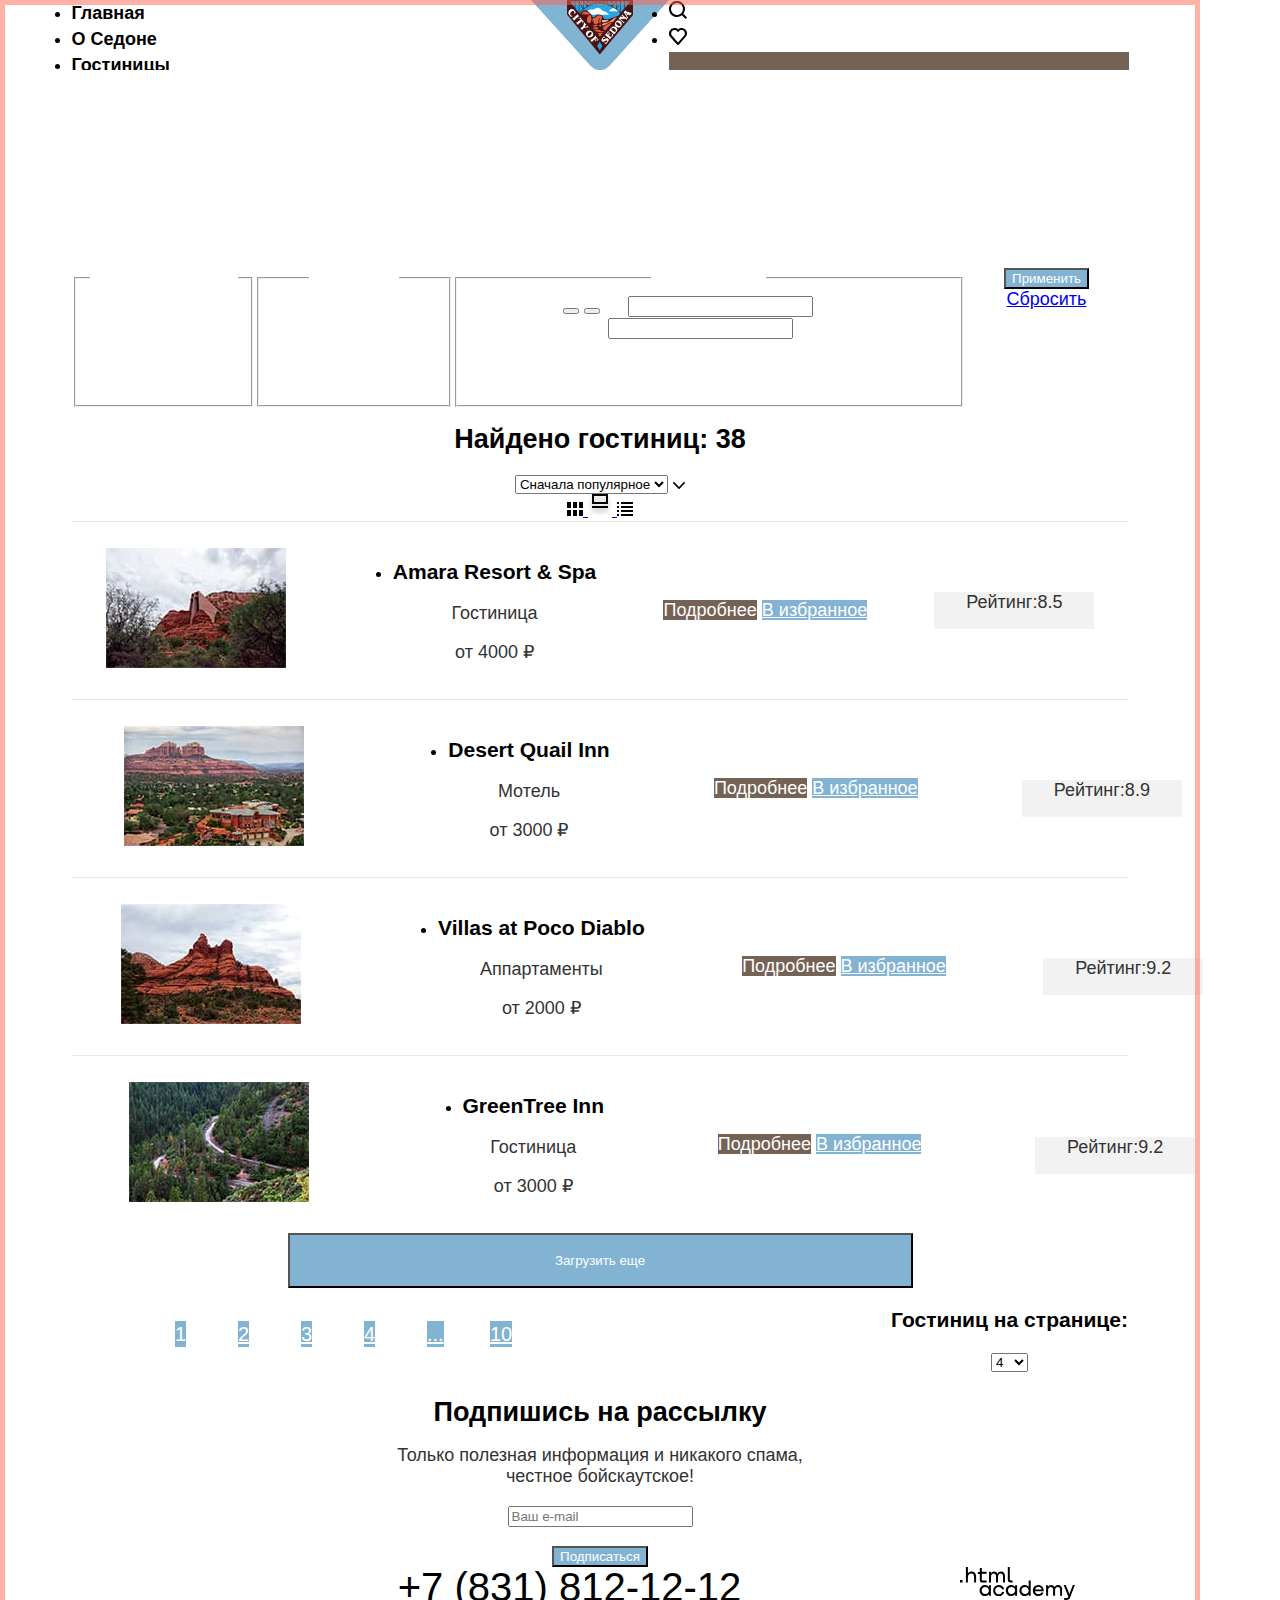
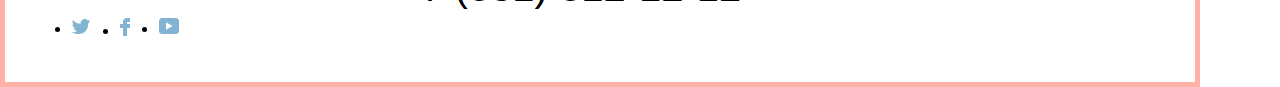
==== commit 99956da7: "каталог" ====
--- a/catalog.html
+++ b/catalog.html
@@ -145,13 +145,14 @@
           </label>
         </fieldset>
         <div class="filter-button">
-          <button class="button-azure" type="submit">Применить</button>
+          <button class="button-submit button-azure" type="submit">Применить</button>
           <a href="catalog.html">Сбросить</a>
         </div>
       </div>
       <div class="bg-white">
-        <form class="sorting-type">
-          <h2 class="searching-result">Найдено гостиниц:</h2>
+        <div class="display-parameters">
+          <h2 class="searching-result">Найдено гостиниц: 38</h2>
+          <form class="sorting-type"></form>
           <label class="visually-hidden" for="sorting">Сортировка</label>
           <select class="select-control" id="sorting" name="sorting">
             <option value="popular">Сначала популярное</option>
@@ -161,21 +162,22 @@
           <button class="visually-hidden" type="submit">Отсортировать гостиницы</button>
           <img class="dropdown-arrow" src="images/catalogue/dropdown-arrow.svg"
             alt="изображение стрелки вниз в выпадающем списке">
-        </form>
-        <section class="view-buttons">
-          <a href="#" class="button">
-            <span class="visually-hidden">Показать карточки</span>
-            <img class="catalogue-view" src="images/catalogue/view-tile.svg" alt="демонстрация в виде сетки">
-          </a>
-          <a href="#" class="button">
-            <span class="visually-hidden">Показать список c описанием</span>
-            <img class="catalogue-view" src="images/catalogue/view-slideshow.svg" alt="демонстрация в виде слайдшоу">
-          </a>
-          <a href="#" class="button">
-            <span class="visually-hidden">Показать список</span>
-            <img class="catalogue-view" src="images/catalogue/view-list.svg" alt="демонстрация в виде списка">
-          </a>
-        </section>
+          </form>
+          <section class="view-buttons">
+            <a href="#" class="button">
+              <span class="visually-hidden">Показать карточки</span>
+              <img class="catalogue-view" src="images/catalogue/view-tile.svg" alt="демонстрация в виде сетки">
+            </a>
+            <a href="#" class="button">
+              <span class="visually-hidden">Показать список c описанием</span>
+              <img class="catalogue-view" src="images/catalogue/view-slideshow.svg" alt="демонстрация в виде слайдшоу">
+            </a>
+            <a href="#" class="button">
+              <span class="visually-hidden">Показать список</span>
+              <img class="catalogue-view" src="images/catalogue/view-list.svg" alt="демонстрация в виде списка">
+            </a>
+          </section>
+        </div>
         <!--список отелей-->
         <section class="hotel-list">
           <div class="hotel-card">
@@ -311,10 +313,10 @@
           <form action="https://echo.htmlacademy.ru/" method="post">
             <p class="newsletter-email">
               <label class="visually-hidden" for="newsletter-email">Email</label>
-              <input class="email-field" placeholder="Ваш e-mail" type="email" name="newsletter-email"
-                id="newsletter-email" required>
+              <input class="field" placeholder="Ваш e-mail" type="email" name="newsletter-email" id="newsletter-email"
+                required>
             </p>
-            <button class="button button-azure" type="submit">Подписаться</button>
+            <button class="button-subscribe button-azure" type="submit">Подписаться</button>
           </form>
         </section>
       </div>
--- a/styles/styles.css
+++ b/styles/styles.css
@@ -34,11 +34,10 @@
 }
 
 .navigation {
-  display: flex;
-  width: 1200px;
-  margin: 0 auto;
-  outline: 5px solid rgba(255, 99, 78, 0.5);
-  outline-offset: -5px;
+  height: 70px;
+  display: flex;
+  width: 1057px;
+  margin: 0 auto;
 }
 
 .navigation-list {
@@ -79,9 +78,16 @@
   margin: 0 auto;
 }
 
-.welcome {
-  display: block;
-  margin: 0 auto;
+.divider {
+  width: 1200px;
+  height: 67px;
+  content: url("C:/Users/Роман/Documents/GitHub/1897333-sedona-32/images/main/divider.svg");
+}
+
+.welcome::after {
+  height: 485px;
+  margin: 0 auto;
+  padding: 0;
 }
 
 .intro {
@@ -97,11 +103,11 @@
   background-color: #ffffff;
 }
 
-/*.divider {
+.divider {
   position: absolute;
   left: 0;
-  width: 100% auto;
-}*/
+  width: 1200;
+}
 
 .comparison {
   margin: 0;
@@ -189,7 +195,12 @@
   height: 417px;
 }
 
+.interested-container {
+  padding-top: 91px;
+}
+
 .mailing {
+  display: block;
   color: #ffffff;
   background-color: #000000;
   background-image: url("C:/Users/Роман/Documents/GitHub/1897333-sedona-32/images/main/mailing-background.jpg");
@@ -199,13 +210,22 @@
   height: 411px;
 }
 
+.mailing-container {
+  padding-top: 94px;
+}
+
 .main-inner {
   color: #ffffff;
-  background-color: #000000;
+  background-color: #ffffff;
   background-image: url("C:/Users/Роман/Documents/GitHub/1897333-sedona-32/images/catalogue/catalogue-background.jpg");
   background-size: 100% auto;
   background-repeat: no-repeat;
   text-align: center;
+}
+
+.main-inner-container {
+  width: 1056px;
+  margin: 0 auto;
 }
 
 .inner-header-title {
@@ -215,6 +235,39 @@
   line-height: 78px;
 }
 
+.breadcrumbs {
+  display: flex;
+}
+
+.hotel-parameter {
+  display: flex;
+}
+
+.hotel-card {
+  width: 1056px;
+  display: flex;
+  justify-content: space-around;
+  align-items: center;
+  border-top: 1px solid #e6e6e6;
+  margin: 0;
+  padding: 0;
+}
+
+.hotel-card-image {
+  width: 180px;
+  height: 120px;
+}
+
+.button-more-info {
+  width: 151px;
+  height: 37px;
+}
+
+.button-add-to-wishlist {
+  width: 160px;
+  height: 37px;
+}
+
 .button-azure {
   color: #ffffff;
   background: #83b3d3;
@@ -268,6 +321,36 @@
 .ratio-points {
   color: #333333;
   background-color: #f2f2f2;
+  width: 160px;
+  height: 37px;
+}
+
+.pagination-show-more {
+  width: 625px;
+  height: 55px;
+}
+
+.pagination {
+  display: flex;
+  justify-content: left;
+  margin-right: 8px;
+}
+
+.pagination-item {
+  width: 55px;
+  height: 55px;
+  font-size: 20px;
+  line-height: 26px;
+  display: flex;
+  align-items: center;
+  text-align: center;
+  text-transform: uppercase;
+  margin-right: 8px;
+}
+
+.pages {
+  display: flex;
+  justify-content: space-between;
 }
 
 .promise {
@@ -290,27 +373,49 @@
   text-decoration: none;
 }
 
-.visually-hidden {
-  display: none;
-}
-
-/*
 .page-footer {
   height: 120px;
-  display: flex;
-  width: 1200px;
-  margin: 0 auto;
-  justify-content: center;
-}
-*/
+  width: 1200px;
+  display: flex;
+  margin: 0 auto;
+  align-content: center;
+}
+
+.footer-social-list {
+  display: flex;
+  justify-content: space-between;
+  width: 107px;
+  height: 18px;
+  margin-left: 72px;
+  padding: 0;
+  align-self: center;
+}
 
 .footer-social {
-  display: flex;
-  justify-content: left;
-  margin: 0;
-  padding: 0;
-}
+  align-content: center;
+}
+
 .contacts-phone {
   display: flex;
-  justify-content: center;
-}
+  justify-content: space-around;
+  width: 720px;
+  height: 50px;
+  margin: 0 auto;
+  padding: 0;
+}
+
+.promo {
+  width: 240px;
+  height: 50px;
+}
+
+.visually-hidden {
+  position: absolute;
+  width: 1px;
+  height: 1px;
+  margin: -1px;
+  padding: 0;
+  border: 0;
+  clip: rect(0 0 0 0);
+  overflow: hidden;
+}
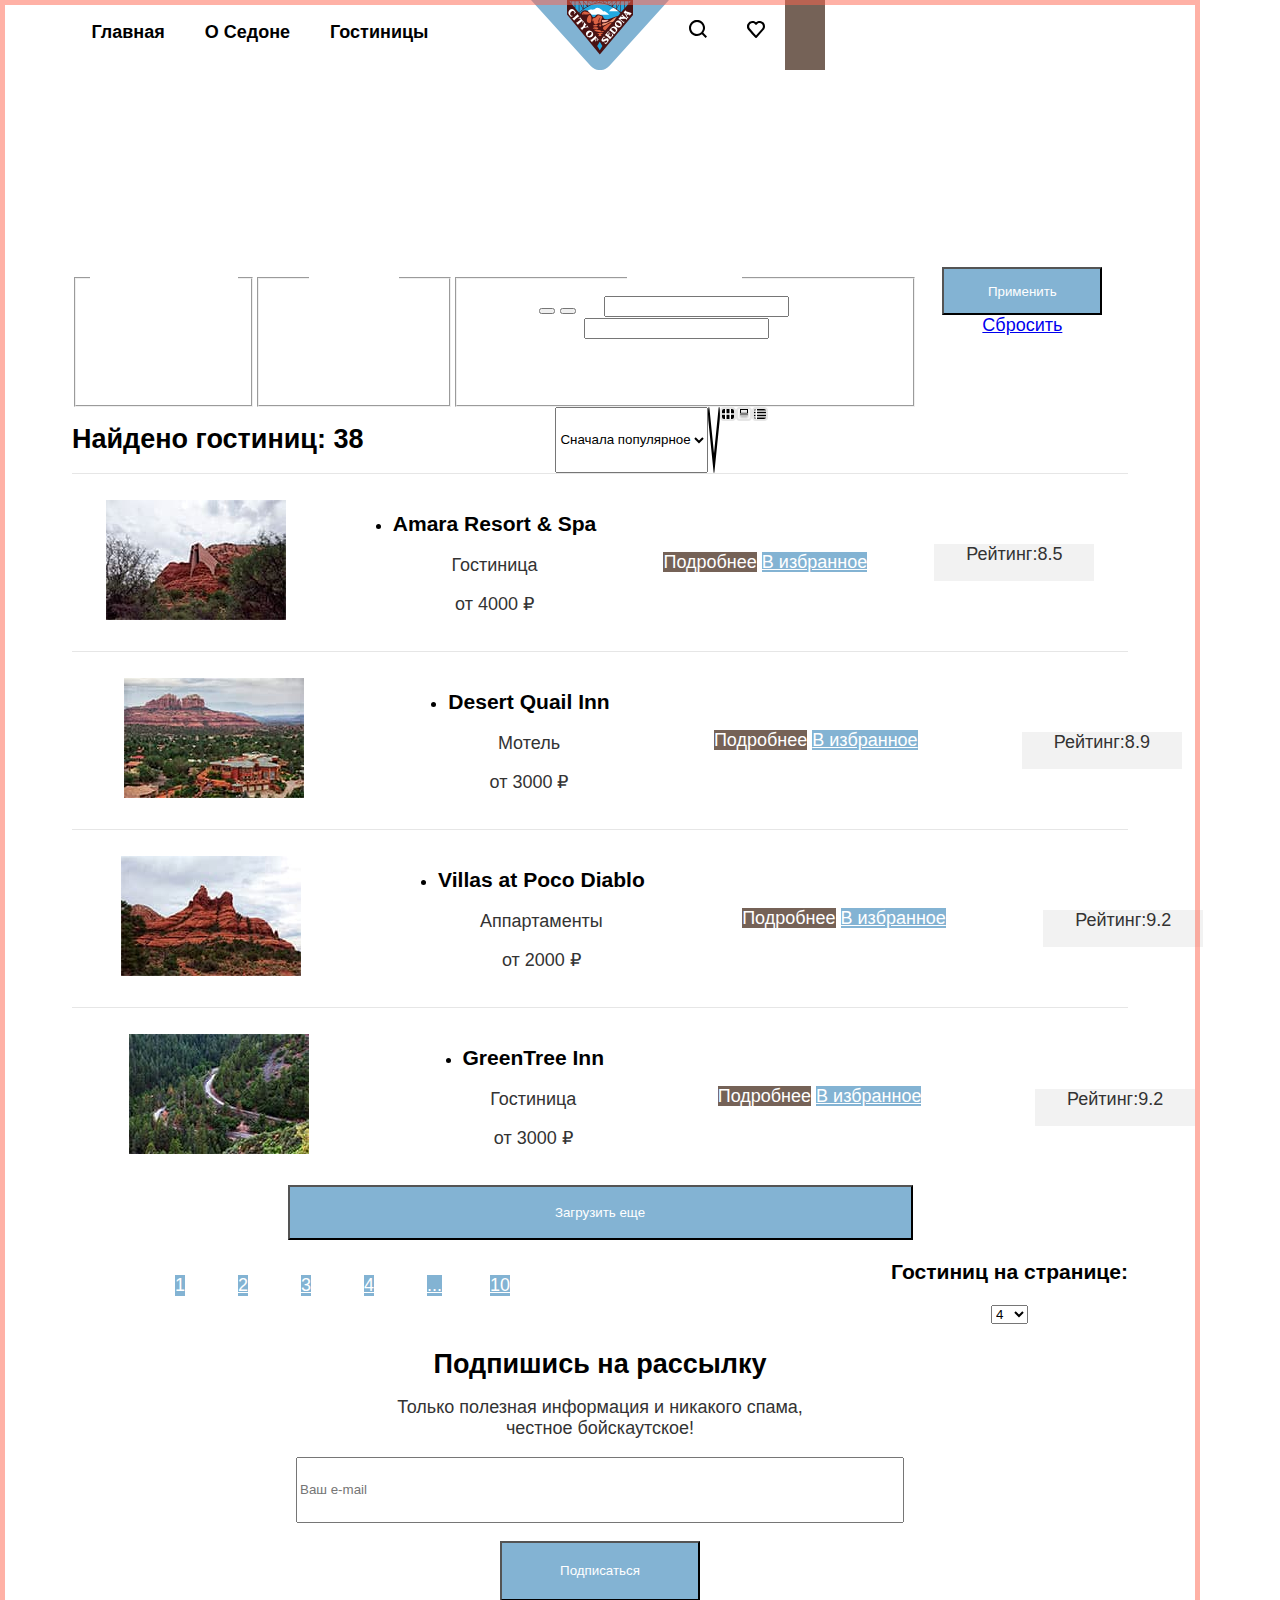
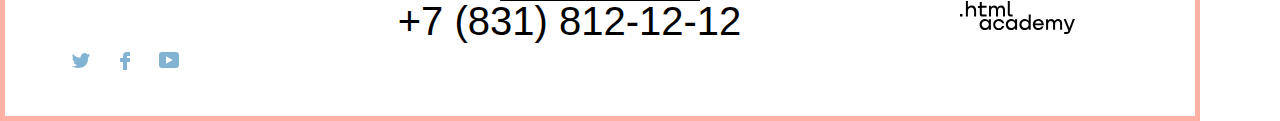
==== commit 0d8d7ee3: "каталог" ====
--- a/catalog.html
+++ b/catalog.html
@@ -146,7 +146,7 @@
         </fieldset>
         <div class="filter-button">
           <button class="button-submit button-azure" type="submit">Применить</button>
-          <a href="catalog.html">Сбросить</a>
+          <a calss="reset" href="catalog.html">Сбросить</a>
         </div>
       </div>
       <div class="bg-white">
@@ -184,7 +184,7 @@
             <a class="hotel-card-link" href="hotel.html">
               <img class="hotel-card-image" src="images/catalogue/catalogue-1.jpg" alt="изображение Amara Resort & Spa">
             </a>
-            <ul>
+            <ul class="hotel-card-list">
               <li>
                 <h3 class="hotel-card-title">Amara Resort & Spa</h3>
                 <p class="hotel-type">Гостиница</p>
@@ -205,7 +205,7 @@
             <a class="hotel-card-link" href="hotel.html">
               <img class="hotel-card-image" src="images/catalogue/catalogue-2.jpg" alt="изображение Desert Quail Inn">
             </a>
-            <ul>
+            <ul class="hotel-card-list">
               <li>
                 <h3 class="hotel-card-title">Desert Quail Inn</h3>
                 <p class="hotel-type">Мотель</p>
@@ -226,7 +226,7 @@
               <img class="hotel-card-image" src="images/catalogue/catalogue-3.jpg"
                 alt="изображение Villas at Poco Diablo">
             </a>
-            <ul>
+            <ul class="hotel-card-list">
               <li>
                 <h3 class="hotel-card-title">Villas at Poco Diablo</h3>
                 <p class="hotel-type">Аппартаменты</p>
@@ -246,7 +246,7 @@
             <a class="hotel-card-link" href="hotel.html">
               <img class="hotel-card-image" src="images/catalogue/catalogue-4.jpg" alt="изображение GreenTree Inn">
             </a>
-            <ul>
+            <ul class="hotel-card-list">
               <li>
                 <h3 class="hotel-card-title">GreenTree Inn</h3>
                 <p class="hotel-type">Гостиница</p>
--- a/styles/styles.css
+++ b/styles/styles.css
@@ -41,18 +41,25 @@
 }
 
 .navigation-list {
+  display: flex;
   width: 530px;
   margin: 0;
   padding: 0;
+  list-style-type: none;
 }
 
 .navigation-user {
+  display: flex;
   width: 280px;
   margin: 0;
   padding: 0;
+  list-style-type: none;
 }
 
 .navigation-link {
+  display: block;
+  flex-wrap: wrap;
+  padding: 19px 20px;
   color: inherit;
   line-height: 26px;
   font-weight: 700;
@@ -60,8 +67,14 @@
   text-align: center;
 }
 
+.navigation-user .navigation-link {
+  min-width: 18px;
+  min-height: 18px;
+}
+
 .main-container {
   flex-grow: 1;
+  padding-top: 51.4px;
 }
 
 .main-index {
@@ -78,16 +91,16 @@
   margin: 0 auto;
 }
 
+.welcome {
+  height: 350.57px;
+  width: 456.7px;
+  margin-bottom: 83.03px;
+}
+
 .divider {
   width: 1200px;
   height: 67px;
   content: url("C:/Users/Роман/Documents/GitHub/1897333-sedona-32/images/main/divider.svg");
-}
-
-.welcome::after {
-  height: 485px;
-  margin: 0 auto;
-  padding: 0;
 }
 
 .intro {
@@ -128,6 +141,7 @@
   padding: 0;
   width: 400px;
   height: 384px;
+  list-style-type: none;
 }
 
 .reason-photo {
@@ -150,6 +164,7 @@
   line-height: 28px;
   text-align: center;
   text-transform: uppercase;
+  margin-bottom: 25px;
 }
 
 .reason-number {
@@ -159,6 +174,7 @@
   line-height: 21px;
   text-align: center;
   text-transform: uppercase;
+  margin-bottom: 26px;
 }
 
 .reason-description {
@@ -166,6 +182,13 @@
   font-weight: 400;
   font-size: 18px;
   line-height: 21px;
+  margin: 0;
+}
+
+/*надо додумать чтобы измавиться от coldblue-bg*/
+.reasons-list .reason .true-city {
+  color: #ffffff;
+  background-color: #83b3d3;
 }
 
 .coldblue-bg {
@@ -197,6 +220,14 @@
 
 .interested-container {
   padding-top: 91px;
+  align-content: center;
+}
+
+.looking-for-hotel {
+  display: block;
+  margin: 0 auto;
+  width: 575px;
+  height: 60px;
 }
 
 .mailing {
@@ -212,6 +243,22 @@
 
 .mailing-container {
   padding-top: 94px;
+}
+
+.field {
+  width: 600px;
+  height: 60px;
+}
+
+/*
+.subscription-form {
+  display: inline-block;
+}
+*/
+
+.button-subscribe {
+  width: 200px;
+  height: 60px;
 }
 
 .main-inner {
@@ -237,10 +284,45 @@
 
 .breadcrumbs {
   display: flex;
+  list-style-type: none;
+  margin-left: 0;
+}
+
+.breadcrumbs-item {
+  padding-right: 10px;
 }
 
 .hotel-parameter {
   display: flex;
+}
+
+.button-submit {
+  width: 160px;
+  height: 48px;
+}
+
+.display-parameters {
+  display: flex;
+}
+
+.searching-result {
+  padding-right: 192px;
+}
+
+.view-buttons {
+  display: flex;
+  margin-right: 0;
+  justify-content: space-between;
+}
+
+.catalogue-view {
+  display: block;
+  width: 16px;
+  height: 14px;
+  border: 2px solid #e6e6e6;
+  box-sizing: border-box;
+  border-radius: 4px;
+  border-spacing: 16;
 }
 
 .hotel-card {
@@ -339,13 +421,12 @@
 .pagination-item {
   width: 55px;
   height: 55px;
-  font-size: 20px;
-  line-height: 26px;
   display: flex;
   align-items: center;
   text-align: center;
   text-transform: uppercase;
   margin-right: 8px;
+  list-style-type: none;
 }
 
 .pages {
@@ -355,11 +436,6 @@
 
 .promise {
   color: #333333;
-}
-
-.email-field {
-  color: #000000;
-  background-color: #f2f2f2;
 }
 
 .contacts-phone {
@@ -389,6 +465,7 @@
   margin-left: 72px;
   padding: 0;
   align-self: center;
+  list-style-type: none;
 }
 
 .footer-social {
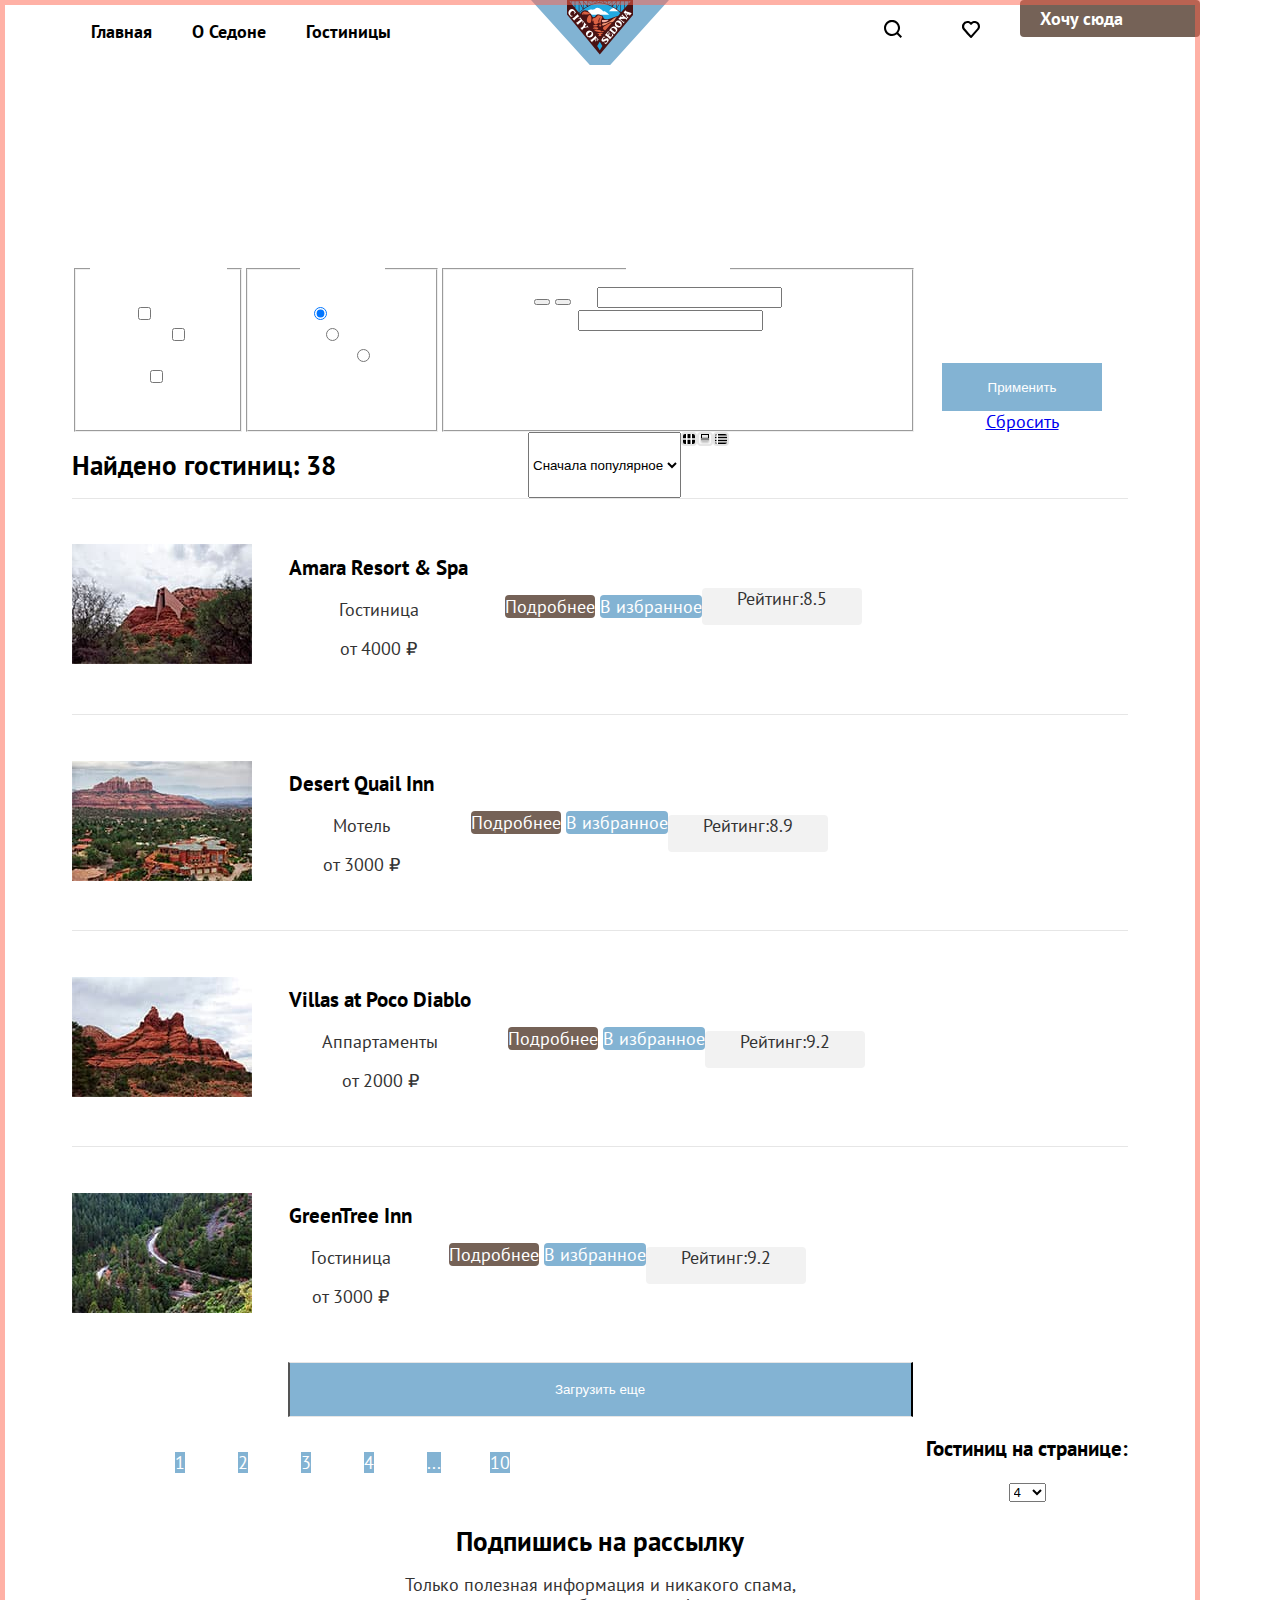
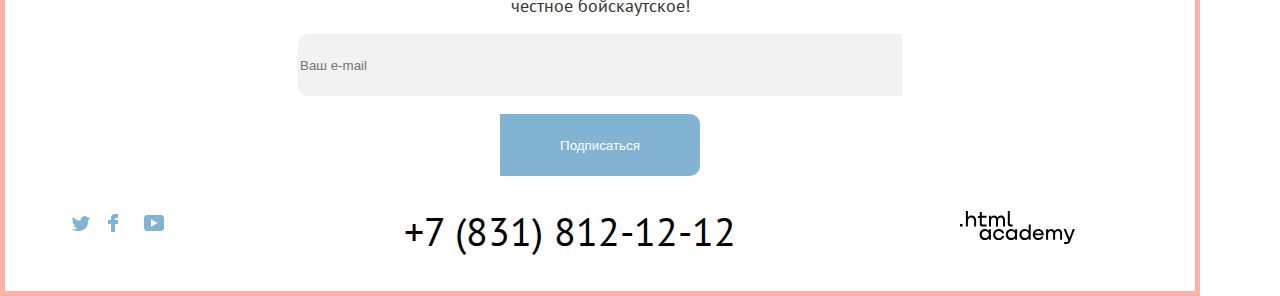
==== commit f0f044f0: "каталог" ====
--- a/catalog.html
+++ b/catalog.html
@@ -14,41 +14,39 @@
   <header class="page-header">
     <!--Навигация-->
     <nav class="navigation">
-      <ul class="navigation-list">
-        <li class="navigation-item">
-          <a class="navigation-link" href="index.html">Главная</a>
-        </li>
-        <li class="navigation-item">
-          <a class="navigation-link" href="about.html">О Седоне</a>
-        </li>
-        <li class="navigation-item">
-          <a class="navigation-link" href="hotels.html">Гостиницы</a>
-        </li>
-      </ul>
+      <div class="page-navigation">
+        <ul class="navigation-list">
+          <li class="navigation-item">
+            <a class="navigation-link" href="index.html">Главная</a>
+          </li>
+          <li class="navigation-item">
+            <a class="navigation-link" href="about.html">О Седоне</a>
+          </li>
+          <li class="navigation-item">
+            <a class="navigation-link" href="hotels.html">Гостиницы</a>
+          </li>
+        </ul>
+      </div>
 
       <!-- Лого -->
-      <a class="navigation-logo" href="index.html">
-        <img class="logo" src="images/header/logo.svg" width="138" height="70" alt="city of sedona">
-      </a>
-
-      <ul class="navigation-list">
-        <li class="navigation-item">
+      <img class="logo" src="images/header/logo.svg" width="138" height="70" alt="city of sedona">
+      <!--навигация блок пользователя-->
+      <ul class="navigation-user">
+        <li class="navigation-user-item">
           <a class="navigation-link" href="#">
             <span class="visually-hidden">Поиск</span>
             <img src="images/header/search.svg" alt="поиск">
           </a>
         </li>
-        <li class="navigation-item">
+        <li class="navigation-user-item">
           <a class="navigation-link" href="#">
             <span class="visually-hidden">Избранное</span>
             <img class="heart" src="images/header/heart.svg" alt="избранное">
           </a>
         </li>
-        <li class="button-brown">
+        <li class="button-brown want-here navigation-user-item">
           <a class="navigation-link" href="catalog.html">
-            <span class="visually-hidden">
-              Хочу сюда
-            </span>
+            Хочу сюда
           </a>
         </li>
       </ul>
@@ -57,98 +55,104 @@
   <!--основной контент-->
   <main class="main-inner">
     <div class="main-inner-container">
-      <header class="inner-header">
-        <h1 class="inner-header-title">Гостиницы Седоны</h1>
-        <ul class="breadcrumbs">
-          <li class="breadcrumbs-item">
-            <a class="breadcrumbs-link" href="index.html">
-              <img class="breadcrumbs-link-image" src="images/catalogue/home.svg" alt="домой">
-            </a>
-          </li>
-          <li class="breadcrumbs-item">
-            <a class="breadcrumbs-link" href="index.html">
-              <img class="breadcrumbs-link-image" src="images/catalogue/navigation-arrow.svg" alt="вперед">
-            </a>
-          </li>
-          <li class="breadcrumbs-item">
-            <a class="breadcrumbs-link">Гостиницы</a>
-          </li>
-        </ul>
-      </header>
-      <div class="hotel-parameter">
-        <form class="catalog-filter" action="https://echo.htmlacademy.ru/" method="get"></form>
-        <fieldset class="catalog-filter-group">
-          <legend class="catalog-filter-title">Инфраструктура:</legend>
-          <ul class="catalog-filter-list">
-            <li class="catalog-filter-item">
-              <label class="control">
-                <input class="visually-hidden control-input" type="checkbox" name="swimming-pool" checked>
-                <span class="control-mark"></span>
-                <span class="control-label">Бассейн</span>
-              </label>
-            </li>
-            <li class="catalog-filter-item">
-              <label class="control">
-                <input class="visually-hidden control-input" type="checkbox" name="parking" checked>
-                <span class="control-mark"></span>
-                <span class="control-label">Парковка</span>
-              </label>
-            </li>
-            <li class="catalog-filter-item">
-              <label class="control">
-                <input class="visually-hidden control-input" type="checkbox" name="Wi-Fi">
-                <span class="control-mark"></span>
-                <span class="control-label">Wi-Fi</span>
-              </label>
+      <div class="inner-background-container">
+        <header class="inner-header">
+          <h1 class="inner-header-title">Гостиницы Седоны</h1>
+          <ul class="breadcrumbs">
+            <li class="breadcrumbs-item">
+              <a class="breadcrumbs-link" href="index.html">
+                <img class="breadcrumbs-link-image" src="images/catalogue/home.svg" alt="домой">
+              </a>
+            </li>
+            <li class="breadcrumbs-item">
+              <a class="breadcrumbs-link" href="index.html">
+                <img class="breadcrumbs-link-image" src="images/catalogue/navigation-arrow.svg" alt="вперед">
+              </a>
+            </li>
+            <li class="breadcrumbs-item">
+              <a class="breadcrumbs-link">Гостиницы</a>
             </li>
           </ul>
-        </fieldset>
-        <fieldset class="catalog-filter-group">
-          <legend class="catalog-filter-title">Тип жилья</legend>
-          <ul class="catalog-filter-list">
-            <li class="catalog-filter-item">
-              <label class="control">
-                <input class="visually-hidden control-input" type="radio" name="product-group" value="hotel" checked>
-                <span class="control-mark"></span>
-                <span class="control-label">Гостиница</span>
-              </label>
-            </li>
-            <li class="catalog-filter-item">
-              <label class="control">
-                <input class="visually-hidden control-input" type="radio" name="product-group" value="motel">
-                <span class="control-mark"></span>
-                <span class="control-label">Мотель</span>
-              </label>
-            </li>
-            <li class="catalog-filter-item">
-              <label class="control">
-                <input class="visually-hidden control-input" type="radio" name="product-group" value="apartment">
-                <span class="control-mark"></span>
-                <span class="control-label">Аппартаменты</span>
-              </label>
-            </li>
-          </ul>
-        </fieldset>
-        <fieldset class="catalog-filter-group">
-          <legend class="catalog-filter-title">Стоимость,&#8381;:</legend>
-          <button class="range-toggle toggle-min" type="button">
-            <span class="visually-hidden">Изменить минимальную цену.</span>
-          </button>
-          <button class="range-toggle toggle-max" type="button">
-            <span class="visually-hidden">Изменить максимальную цену.</span>
-          </button>
-          <label class="catalog-filter-label">
-            от <input class="catalog-filter-input" type="number" name="min-price"> ₽
-          </label>
-          <label class="catalog-filter-label">
-            до <input class="catalog-filter-input" type="number" name="max-price"> ₽
-          </label>
-        </fieldset>
-        <div class="filter-button">
-          <button class="button-submit button-azure" type="submit">Применить</button>
-          <a calss="reset" href="catalog.html">Сбросить</a>
+        </header>
+        <div class="hotel-parameter">
+          <form class="catalog-filter" action="https://echo.htmlacademy.ru/" method="get"></form>
+          <fieldset class="catalog-filter-group">
+            <legend class="catalog-filter-title">Инфраструктура:</legend>
+            <ul class="catalog-filter-list">
+              <li class="catalog-filter-item">
+                <div class="control">
+                  <input type="checkbox" id="check">
+                  <label for="check">
+                    Бассейн
+                  </label>
+                </div>
+              </li>
+              <li class="catalog-filter-item">
+                <div class="control">
+                  <input type="checkbox" id="check">
+                  <label for="check">
+                    Парковка
+                  </label>
+                </div>
+              </li>
+              <li class="catalog-filter-item">
+                <div class="control">
+                  <input type="checkbox" id="check">
+                  <label for="check">
+                    Wi-Fi
+                  </label>
+                </div>
+              </li>
+            </ul>
+          </fieldset>
+          <fieldset class="catalog-filter-group">
+            <legend class="catalog-filter-title">Тип жилья</legend>
+            <ul class="catalog-filter-list">
+              <li class="catalog-filter-item">
+                <label class="control">
+                  <input class="control-input" type="radio" name="product-group" value="hotel" checked>
+                  <span class="control-mark"></span>
+                  <span class="control-label">Гостиница</span>
+                </label>
+              </li>
+              <li class="catalog-filter-item">
+                <label class="control">
+                  <input class="control-input" type="radio" name="product-group" value="motel">
+                  <span class="control-mark"></span>
+                  <span class="control-label">Мотель</span>
+                </label>
+              </li>
+              <li class="catalog-filter-item">
+                <label class="control">
+                  <input class="control-input" type="radio" name="product-group" value="apartment">
+                  <span class="control-mark"></span>
+                  <span class="control-label">Аппартаменты</span>
+                </label>
+              </li>
+            </ul>
+          </fieldset>
+          <fieldset class="catalog-filter-group">
+            <legend class="catalog-filter-title">Стоимость,&#8381;:</legend>
+            <button class="range-toggle toggle-min" type="button">
+              <span class="visually-hidden">Изменить минимальную цену.</span>
+            </button>
+            <button class="range-toggle toggle-max" type="button">
+              <span class="visually-hidden">Изменить максимальную цену.</span>
+            </button>
+            <label class="catalog-filter-label">
+              от <input class="catalog-filter-input" type="number" name="min-price"> ₽
+            </label>
+            <label class="catalog-filter-label">
+              до <input class="catalog-filter-input" type="number" name="max-price"> ₽
+            </label>
+          </fieldset>
+          <div class="filter-button">
+            <button class="button-submit button-azure" type="submit">Применить</button>
+            <a calss="reset" href="catalog.html">Сбросить</a>
+          </div>
         </div>
       </div>
+      <!--результат поиска-->
       <div class="bg-white">
         <div class="display-parameters">
           <h2 class="searching-result">Найдено гостиниц: 38</h2>
@@ -160,19 +164,16 @@
             <option value="expensive">Сначала дорогое</option>
           </select>
           <button class="visually-hidden" type="submit">Отсортировать гостиницы</button>
-          <img class="dropdown-arrow" src="images/catalogue/dropdown-arrow.svg"
-            alt="изображение стрелки вниз в выпадающем списке">
-          </form>
           <section class="view-buttons">
-            <a href="#" class="button">
+            <a href="#" class="view-button">
               <span class="visually-hidden">Показать карточки</span>
               <img class="catalogue-view" src="images/catalogue/view-tile.svg" alt="демонстрация в виде сетки">
             </a>
-            <a href="#" class="button">
+            <a href="#" class="view-button">
               <span class="visually-hidden">Показать список c описанием</span>
               <img class="catalogue-view" src="images/catalogue/view-slideshow.svg" alt="демонстрация в виде слайдшоу">
             </a>
-            <a href="#" class="button">
+            <a href="#" class="view-button">
               <span class="visually-hidden">Показать список</span>
               <img class="catalogue-view" src="images/catalogue/view-list.svg" alt="демонстрация в виде списка">
             </a>
--- a/styles/styles.css
+++ b/styles/styles.css
@@ -2,7 +2,7 @@
   font-family: "PT Sans";
   font-style: normal;
   font-weight: 400;
-  src: url("fonts/ptsans-400.woff2") format("woff2");
+  src: url("../fonts/ptsans-400.woff2") format("woff2");
   font-display: swap;
 }
 
@@ -10,7 +10,7 @@
   font-family: "PT Sans";
   font-style: normal;
   font-weight: 700;
-  src: url("fonts/ptsans-700.woff2") format("woff2");
+  src: url("../fonts/ptsans-700.woff2") format("woff2");
   font-display: swap;
 }
 
@@ -34,26 +34,69 @@
 }
 
 .navigation {
-  height: 70px;
-  display: flex;
-  width: 1057px;
+  display: grid;
+  grid-template-areas: "page-navigation logo navigation-user";
+  grid-template-columns: 530px 140px 530px;
+  height: 65px;
+  width: 1200px;
   margin: 0 auto;
+  padding: 0;
+}
+
+.page-navigation {
+  grid-area: page-navigation;
+  justify-content: left;
+  margin-left: 71px;
+  padding: 0;
+}
+
+.page-navigation.navigation-item {
+  padding-right: 33px;
+  font-family: PT Sans;
+  font-style: normal;
+  font-weight: bold;
+  font-size: 20px;
+  line-height: 26px;
+  color: #000000;
+}
+
+.want-here {
+  display: flex;
+  align-items: center;
+  width: 160px;
+  height: 37px;
 }
 
 .navigation-list {
   display: flex;
-  width: 530px;
-  margin: 0;
-  padding: 0;
-  list-style-type: none;
+  margin: 0;
+  padding: 0;
+  list-style-type: none;
+}
+
+.logo {
+  grid-area: logo;
+  justify-self: center;
+  margin: 0;
+  padding: 0;
 }
 
 .navigation-user {
-  display: flex;
-  width: 280px;
-  margin: 0;
-  padding: 0;
-  list-style-type: none;
+  grid-area: navigation-user;
+  display: flex;
+  justify-content: right;
+  margin-right: 72px;
+  margin: 0;
+  padding: 0;
+  list-style-type: none;
+}
+
+.navigation-user-item {
+  padding-right: 20px;
+}
+
+.navigation-item {
+  display: flex;
 }
 
 .navigation-link {
@@ -67,23 +110,34 @@
   text-align: center;
 }
 
-.navigation-user .navigation-link {
+.navigation-user,
+.navigation-link {
   min-width: 18px;
   min-height: 18px;
-}
-
-.main-container {
-  flex-grow: 1;
-  padding-top: 51.4px;
 }
 
 .main-index {
   color: inherit;
   background-color: inherit;
-  background-image: url("C:/Users/Роман/Documents/GitHub/1897333-sedona-32/images/main/index-background.jpg");
+  text-align: center;
+}
+
+.background-container {
+  flex-grow: 1;
+  padding-top: 51.4px;
+  position: relative;
+  background-image: url("../images/main/index-background.jpg");
   background-size: 100% auto;
   background-repeat: no-repeat;
-  text-align: center;
+}
+
+.background-container::after {
+  content: url("../images/main/divider.svg");
+  display: block;
+  position: absolute;
+  bottom: 0;
+  height: 57px;
+  width: 100%;
 }
 
 .page-container {
@@ -91,18 +145,12 @@
   margin: 0 auto;
 }
 
-.welcome {
+.hero {
   height: 350.57px;
   width: 456.7px;
   margin-bottom: 83.03px;
 }
 
-.divider {
-  width: 1200px;
-  height: 67px;
-  content: url("C:/Users/Роман/Documents/GitHub/1897333-sedona-32/images/main/divider.svg");
-}
-
 .intro {
   height: 282px;
   margin: 0;
@@ -110,31 +158,38 @@
 }
 
 .about {
-  margin: 0;
-  padding: 0;
+  margin-top: 63px;
+  padding: 0;
+  font-family: PT Sans;
+  font-style: normal;
+  font-weight: bold;
+  font-size: 30px;
+  line-height: 36px;
+  text-align: center;
+  text-transform: uppercase;
   color: #000000;
-  background-color: #ffffff;
-}
-
-.divider {
-  position: absolute;
-  left: 0;
-  width: 1200;
 }
 
 .comparison {
   margin: 0;
   padding: 0;
+  font-family: PT Sans;
+  font-style: normal;
+  font-weight: normal;
+  font-size: 22px;
+  line-height: 36px;
+  text-align: center;
   color: #333333;
   background-color: #ffffff;
 }
 
-/*не работает
-.reasons {
+.reasons-list {
+  display: flex;
+  flex-wrap: wrap;
   width: 1200px;
-  margin: 0 auto;
-}
-*/
+  margin: 0;
+  padding: 0;
+}
 
 .reason {
   margin: 0;
@@ -142,23 +197,42 @@
   width: 400px;
   height: 384px;
   list-style-type: none;
+}
+
+.reason {
+  display: flex;
+  flex-direction: column;
+  justify-content: space-around;
+  padding: 0;
+  margin: 0;
+  width: 400px;
+  height: 384px;
+  list-style-type: none;
+}
+
+.reason-true-city,
+.reason-devil-bridge {
+  color: #ffffff;
+  background-color: #83b3d3;
+}
+
+.reason-home,
+.reason-souvenirs,
+.reason-area,
+.reason-tourists {
+  background: rgba(131, 179, 211, 0.12);
+}
+
+.reason-road {
+  background: rgba(131, 179, 211, 0.2);
 }
 
 .reason-photo {
   width: 800;
   height: 384;
 }
-.reasons-list {
-  display: flex;
-  flex-wrap: wrap;
-  width: 1200px;
-  margin: 0;
-  padding: 0;
-}
 
 .reason-title {
-  color: inherit;
-  background-color: inherit;
   font-weight: 700;
   font-size: 24px;
   line-height: 28px;
@@ -168,7 +242,6 @@
 }
 
 .reason-number {
-  color: #333333;
   font-weight: 400;
   font-size: 18px;
   line-height: 21px;
@@ -178,40 +251,23 @@
 }
 
 .reason-description {
-  color: #333333;
   font-weight: 400;
   font-size: 18px;
   line-height: 21px;
   margin: 0;
 }
 
-/*надо додумать чтобы измавиться от coldblue-bg*/
-.reasons-list .reason .true-city {
+/*надо додумать чтобы избавиться от coldblue-bg*/
+.true-city {
   color: #ffffff;
   background-color: #83b3d3;
-}
-
-.coldblue-bg {
-  color: #ffffff;
-  background-color: #83b3d3;
-}
-
-.coldgrey-bg {
-  background-color: rgba(131, 179, 211, 0.12);
-}
-
-.warmgrey-bg {
-  background-color: rgba(131, 179, 211, 0.2);
-}
-.travel-date {
-  color: #333333;
-  background-color: #ffffff;
 }
 
 .button-brown {
   color: #ffffff;
   background-color: #756257;
   text-decoration: none;
+  border-radius: 4px;
 }
 
 .interested {
@@ -224,17 +280,28 @@
 }
 
 .looking-for-hotel {
-  display: block;
+  display: flex;
+  justify-content: space-around;
+  padding-top: 13px;
   margin: 0 auto;
   width: 575px;
   height: 60px;
+  font-family: PT Sans;
+  font-style: normal;
+  font-weight: bold;
+  font-size: 20px;
+  line-height: 36px;
+  text-align: center;
+  text-transform: uppercase;
+  color: #ffffff;
+  border-radius: 10px;
 }
 
 .mailing {
   display: block;
   color: #ffffff;
   background-color: #000000;
-  background-image: url("C:/Users/Роман/Documents/GitHub/1897333-sedona-32/images/main/mailing-background.jpg");
+  background-image: url("../images/main/mailing-background.jpg");
   background-size: 100% auto;
   background-repeat: no-repeat;
   text-align: center;
@@ -245,26 +312,44 @@
   padding-top: 94px;
 }
 
+.subscription-form {
+  display: flex;
+  justify-content: center;
+  margin: 0;
+  padding: 0;
+  align-items: center;
+}
 .field {
   width: 600px;
   height: 60px;
-}
-
-/*
-.subscription-form {
-  display: inline-block;
-}
-*/
+  background: #f2f2f2;
+  border-radius: 10px 0px 0px 10px;
+  border: none;
+}
+
+.placeholder {
+  font-family: PT Sans;
+  font-style: normal;
+  font-weight: normal;
+  font-size: 18px;
+  line-height: 26px;
+  display: flex;
+  align-items: center;
+  color: #000000;
+  opacity: 0.6;
+}
 
 .button-subscribe {
   width: 200px;
-  height: 60px;
+  height: 62px;
+  border: none;
+  border-radius: 0px 10px 10px 0px;
 }
 
 .main-inner {
   color: #ffffff;
   background-color: #ffffff;
-  background-image: url("C:/Users/Роман/Documents/GitHub/1897333-sedona-32/images/catalogue/catalogue-background.jpg");
+  background-image: url("../images/main/catalogue-background.jpg");
   background-size: 100% auto;
   background-repeat: no-repeat;
   text-align: center;
@@ -276,16 +361,19 @@
 }
 
 .inner-header-title {
-  font-style: normal;
-  font-weight: 700;
-  font-size: 60px;
-  line-height: 78px;
-}
-
+  text-align: left;
+  margin-top: 35px;
+  line-height: 68px;
+}
+
+/*как их сместить влево?*/
 .breadcrumbs {
-  display: flex;
-  list-style-type: none;
+  width: 111;
+  height: 21;
   margin-left: 0;
+  display: flex;
+  justify-content: start;
+  list-style-type: none;
 }
 
 .breadcrumbs-item {
@@ -293,18 +381,27 @@
 }
 
 .hotel-parameter {
-  display: flex;
+  margin-top: 45px;
+  display: flex;
+}
+
+/*где чекбоксы*/
+.catalog-filter-list {
+  list-style-type: none;
 }
 
 .button-submit {
   width: 160px;
   height: 48px;
+  border: none;
+  margin-top: 105px;
 }
 
 .display-parameters {
   display: flex;
 }
 
+/*before и after не понимаю*/
 .searching-result {
   padding-right: 192px;
 }
@@ -328,11 +425,17 @@
 .hotel-card {
   width: 1056px;
   display: flex;
-  justify-content: space-around;
+  justify-content: left;
   align-items: center;
   border-top: 1px solid #e6e6e6;
   margin: 0;
   padding: 0;
+}
+
+.hotel-card-list {
+  list-style-type: none;
+  padding: 0;
+  margin: 37px;
 }
 
 .hotel-card-image {
@@ -348,11 +451,13 @@
 .button-add-to-wishlist {
   width: 160px;
   height: 37px;
+  border-radius: 4px;
 }
 
 .button-azure {
   color: #ffffff;
   background: #83b3d3;
+  text-decoration: none;
 }
 
 .bg-white {
@@ -361,31 +466,31 @@
 }
 
 .ratio-stars-1 {
-  background-image: url("C:/Users/Роман/Documents/GitHub/1897333-sedona-32/images/catalogue/star.svg");
+  background-image: url("../images/main/star.svg");
   background-repeat: repeat-x;
   width: 18px;
 }
 
 .ratio-stars-2 {
-  background-image: url("C:/Users/Роман/Documents/GitHub/1897333-sedona-32/images/catalogue/star.svg");
+  background-image: url("../images/main/star.svg");
   background-repeat: repeat-x;
   width: 36px;
 }
 
 .ratio-stars-3 {
-  background-image: url("C:/Users/Роман/Documents/GitHub/1897333-sedona-32/images/catalogue/star.svg");
+  background-image: url("../images/main/star.svg");
   background-repeat: repeat-x;
   width: 54px;
 }
 
 .ratio-stars-4 {
-  background-image: url("C:/Users/Роман/Documents/GitHub/1897333-sedona-32/images/catalogue/star.svg");
+  background-image: url("../images/main/star.svg");
   background-repeat: repeat-x;
   width: 72px;
 }
 
 .ratio-stars-5 {
-  background-image: url("C:/Users/Роман/Documents/GitHub/1897333-sedona-32/images/catalogue/star.svg");
+  background-image: url("../images/main/star.svg");
   background-repeat: repeat-x;
   width: 90px;
 }
@@ -405,13 +510,17 @@
   background-color: #f2f2f2;
   width: 160px;
   height: 37px;
-}
-
+  border-radius: 4px;
+}
+
+/*загрузить еще*/
 .pagination-show-more {
   width: 625px;
   height: 55px;
-}
-
+  border-top: 1px solid #e6e6e6;
+  border-bottom: 1px solid #e6e6e6;
+}
+/*пагинация*/
 .pagination {
   display: flex;
   justify-content: left;
@@ -454,20 +563,25 @@
   width: 1200px;
   display: flex;
   margin: 0 auto;
-  align-content: center;
+  align-items: center;
 }
 
 .footer-social-list {
   display: flex;
-  justify-content: space-between;
-  width: 107px;
-  height: 18px;
+  flex-wrap: wrap;
+  width: 108px;
   margin-left: 72px;
   padding: 0;
   align-self: center;
   list-style-type: none;
 }
 
+.footer-social-item {
+  width: 32px;
+  height: 40px;
+  margin-right: 4px;
+  margin-bottom: 4px;
+}
 .footer-social {
   align-content: center;
 }
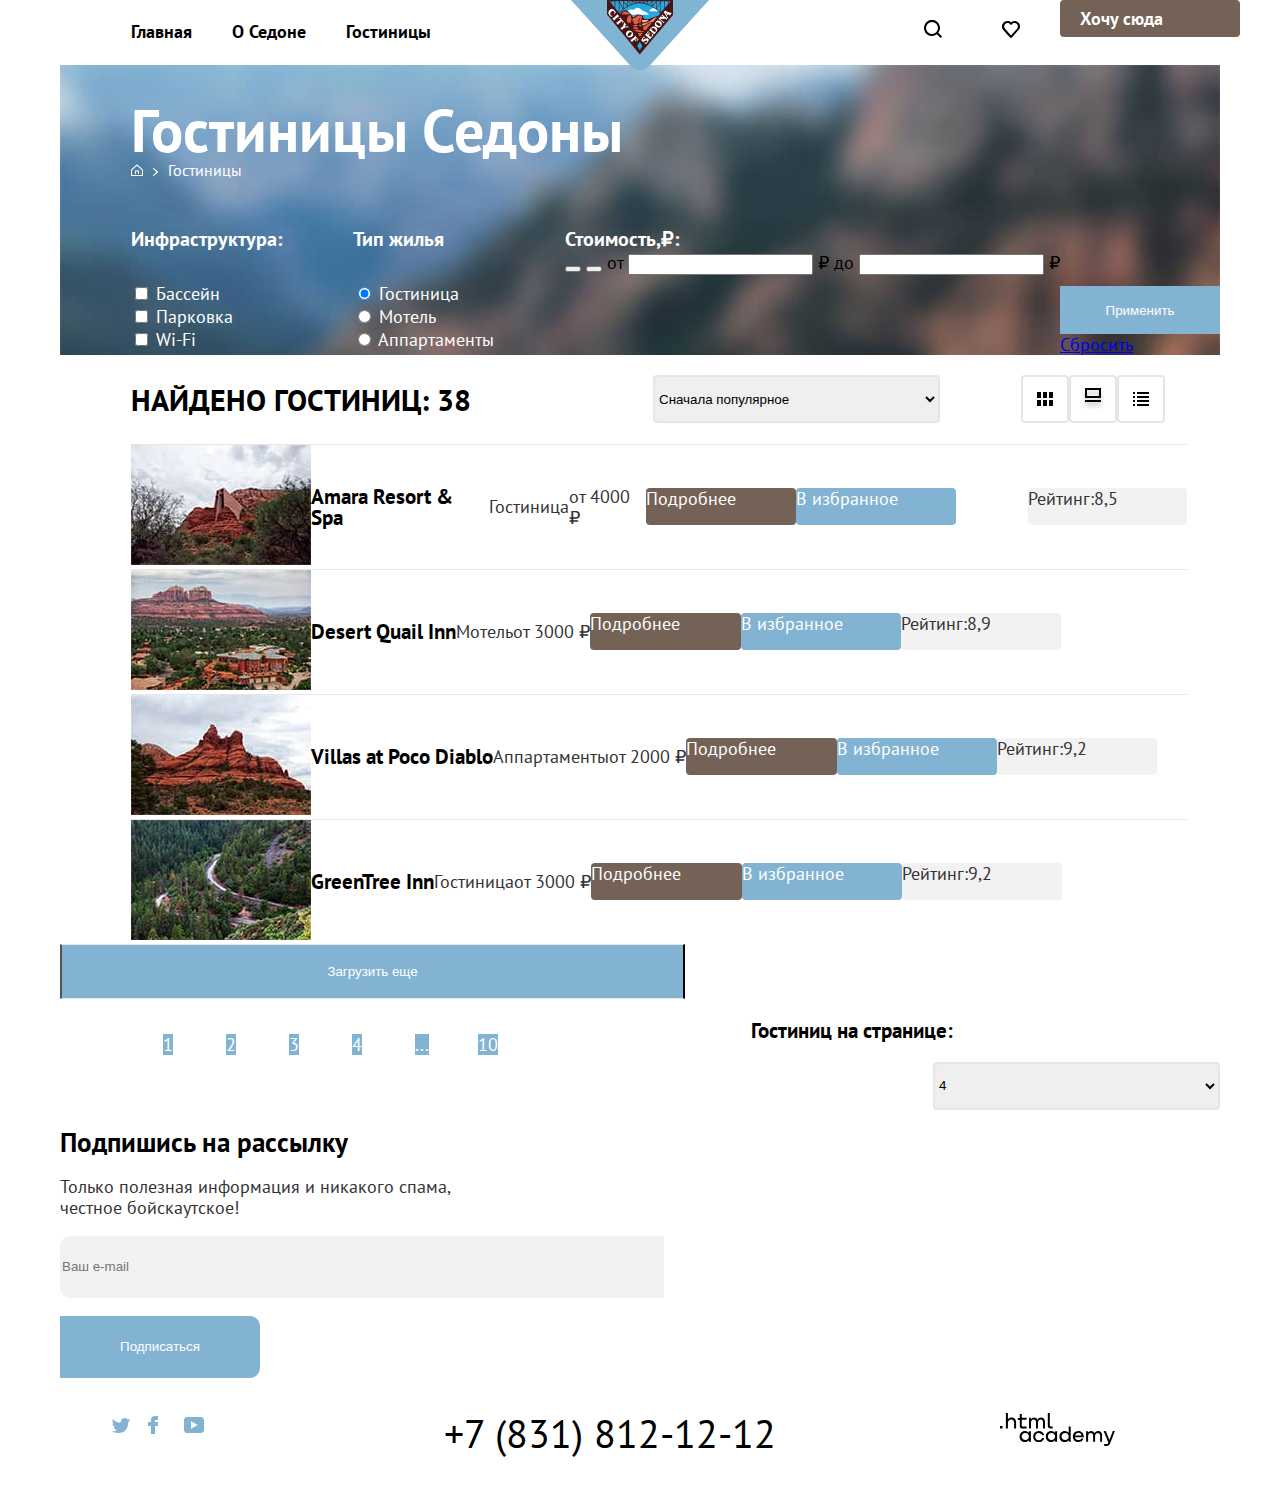
==== commit 235b37bb: "гриды" ====
--- a/catalog.html
+++ b/catalog.html
@@ -185,83 +185,50 @@
             <a class="hotel-card-link" href="hotel.html">
               <img class="hotel-card-image" src="images/catalogue/catalogue-1.jpg" alt="изображение Amara Resort & Spa">
             </a>
-            <ul class="hotel-card-list">
-              <li>
-                <h3 class="hotel-card-title">Amara Resort & Spa</h3>
-                <p class="hotel-type">Гостиница</p>
-                <p class="hotel-card-price">от 4000 ₽</p>
-              </li>
-            </ul>
-            <div class="hotel-buttons">
-              <a href="#" class="button-more-info button-brown">Подробнее</a>
-              <a href="#" class="button-add-to-wishlist button-azure">В избранное</a>
-            </div>
-            <group class="ratio">
-              <p class="ratio-stars-4"></p>
-              <!--какого хера не отображаются долбаные звездочки-->
-              <p class="ratio-points">Рейтинг:8.5</p>
-            </group>
+            <h3 class="hotel-card-title">Amara Resort & Spa</h3>
+            <p class="hotel-type">Гостиница</p>
+            <p class="hotel-card-price">от 4000 ₽</p>
+            <a href="#" class="button-more-info button-brown">Подробнее</a>
+            <a href="#" class="button-add-to-wishlist button-azure">В избранное</a>
+            <img class="ratio-stars-4">
+            <!--какого хера не отображаются долбаные звездочки-->
+            <p class="ratio-points">Рейтинг:8,5</p>
           </div>
           <div class="hotel-card">
             <a class="hotel-card-link" href="hotel.html">
               <img class="hotel-card-image" src="images/catalogue/catalogue-2.jpg" alt="изображение Desert Quail Inn">
             </a>
-            <ul class="hotel-card-list">
-              <li>
-                <h3 class="hotel-card-title">Desert Quail Inn</h3>
-                <p class="hotel-type">Мотель</p>
-                <p class="hotel-card-price">от 3000 ₽</p>
-              </li>
-            </ul>
-            <div class="hotel-buttons">
-              <a href="#" class="button-more-info button-brown">Подробнее</a>
-              <a href="#" class="button-add-to-wishlist button-azure">В избранное</a>
-            </div>
-            <form class="ratio-stars-3">
-              <br>
-              <p class="ratio-points">Рейтинг:8.9</p>
-            </form>
+            <h3 class="hotel-card-title">Desert Quail Inn</h3>
+            <p class="hotel-type">Мотель</p>
+            <p class="hotel-card-price">от 3000 ₽</p>
+            <a href="#" class="button-more-info button-brown">Подробнее</a>
+            <a href="#" class="button-add-to-wishlist button-azure">В избранное</a>
+            <p class="ratio-points">Рейтинг:8,9</p>
           </div>
           <div class="hotel-card">
             <a class="hotel-card-link" href="hotel.html">
               <img class="hotel-card-image" src="images/catalogue/catalogue-3.jpg"
                 alt="изображение Villas at Poco Diablo">
             </a>
-            <ul class="hotel-card-list">
-              <li>
-                <h3 class="hotel-card-title">Villas at Poco Diablo</h3>
-                <p class="hotel-type">Аппартаменты</p>
-                <p class="hotel-card-price">от 2000 ₽</p>
-              </li>
-            </ul>
-            <div class="hotel-buttons">
-              <a href="#" class="button-more-info button-brown">Подробнее</a>
-              <a href="#" class="button-add-to-wishlist button-azure">В избранное</a>
-            </div>
-            <form class="ratio-stars-2">
-              <br>
-              <p class="ratio-points">Рейтинг:9.2</p>
-            </form>
+            <h3 class="hotel-card-title">Villas at Poco Diablo</h3>
+            <p class="hotel-type">Аппартаменты</p>
+            <p class="hotel-card-price">от 2000 ₽</p>
+            <a href="#" class="button-more-info button-brown">Подробнее</a>
+            <a href="#" class="button-add-to-wishlist button-azure">В избранное</a>
+            <br>
+            <p class="ratio-points">Рейтинг:9,2</p>
           </div>
           <div class="hotel-card">
             <a class="hotel-card-link" href="hotel.html">
               <img class="hotel-card-image" src="images/catalogue/catalogue-4.jpg" alt="изображение GreenTree Inn">
             </a>
-            <ul class="hotel-card-list">
-              <li>
-                <h3 class="hotel-card-title">GreenTree Inn</h3>
-                <p class="hotel-type">Гостиница</p>
-                <p class="hotel-card-price">от 3000 ₽</p>
-              </li>
-            </ul>
-            <div class="hotel-buttons">
-              <a href="#" class="button-more-info button-brown">Подробнее</a>
-              <a href="#" class="button-add-to-wishlist button-azure">В избранное</a>
-            </div>
-            <form class="ratio-stars-2">
-              <br>
-              <p class="ratio-points">Рейтинг:9.2</p>
-            </form>
+            <h3 class="hotel-card-title">GreenTree Inn</h3>
+            <p class="hotel-type">Гостиница</p>
+            <p class="hotel-card-price">от 3000 ₽</p>
+            <a href="#" class="button-more-info button-brown">Подробнее</a>
+            <a href="#" class="button-add-to-wishlist button-azure">В избранное</a>
+            <br>
+            <p class="ratio-points">Рейтинг:9,2</p>
           </div>
         </section>
         <button class="button pagination-show-more button-azure" type="button">Загрузить еще</button>
--- a/styles/styles.css
+++ b/styles/styles.css
@@ -20,7 +20,6 @@
 
 body {
   margin: 0;
-  width: 1200px;
   display: flex;
   flex-direction: column;
   min-height: 100%;
@@ -29,8 +28,6 @@
   line-height: 21px;
   color: #000000;
   background-color: #ffffff;
-  outline: 5px solid rgba(255, 99, 78, 0.5);
-  outline-offset: -5px;
 }
 
 .navigation {
@@ -79,6 +76,7 @@
   justify-self: center;
   margin: 0;
   padding: 0;
+  z-index: 1;
 }
 
 .navigation-user {
@@ -347,36 +345,52 @@
 }
 
 .main-inner {
-  color: #ffffff;
-  background-color: #ffffff;
-  background-image: url("../images/main/catalogue-background.jpg");
+  min-width: 1024px;
+  background-image: url("../images/catalogue/catalogue-background.jpg");
   background-size: 100% auto;
   background-repeat: no-repeat;
-  text-align: center;
-}
-
-.main-inner-container {
-  width: 1056px;
   margin: 0 auto;
+  padding: 0;
+  justify-self: center;
+  flex-grow: 1;
+  position: relative;
 }
 
 .inner-header-title {
-  text-align: left;
+  display: flex;
+  font-family: PT Sans;
+  font-style: normal;
+  font-weight: bold;
+  font-size: 60px;
+  line-height: 78px;
+  color: #ffffff;
   margin-top: 35px;
-  line-height: 68px;
+  margin-bottom: 0;
+  padding-left: 71px;
+  line-height: 1;
 }
 
 /*как их сместить влево?*/
 .breadcrumbs {
+  display: flex;
+  justify-content: start;
+  list-style-type: none;
   width: 111;
   height: 21;
-  margin-left: 0;
-  display: flex;
-  justify-content: start;
-  list-style-type: none;
+  margin-left: 71px;
+  padding: 0;
+  margin-top: 0;
 }
 
 .breadcrumbs-item {
+  margin: 0;
+  padding: 0;
+  font-family: PT Sans;
+  font-style: normal;
+  font-weight: normal;
+  font-size: 16px;
+  line-height: 21px;
+  color: #ffffff;
   padding-right: 10px;
 }
 
@@ -385,44 +399,130 @@
   display: flex;
 }
 
+.catalog-filter-group {
+  margin-left: 71px;
+  border: none;
+  padding: 0;
+  margin: 0;
+  margin-left: 71px;
+}
+
+.catalog-filter-title {
+  padding: 0;
+  margin: 0;
+  font-family: PT Sans;
+  font-style: normal;
+  font-weight: bold;
+  font-size: 20px;
+  line-height: 26px;
+  color: #ffffff;
+}
+
+.legend {
+  padding: 0;
+  margin: 0;
+}
+
 /*где чекбоксы*/
 .catalog-filter-list {
   list-style-type: none;
+  padding: 0;
+  margin: 0;
+  padding-top: 30px;
+  font-family: PT Sans;
+  font-style: normal;
+  font-weight: normal;
+  font-size: 18px;
+  line-height: 23px;
+  color: #ffffff;
+}
+
+.control input label:before {
+  margin: 0;
+  padding: 0;
+  content: "";
+  display: inline-block;
+  height: 20px;
+  width: 20px;
+  border: none;
+  border-radius: 4px;
+}
+
+.control input label::before {
+  background: black;
+}
+
+.filter-button {
+  display: flex;
+  flex-direction: column;
 }
 
 .button-submit {
   width: 160px;
   height: 48px;
   border: none;
-  margin-top: 105px;
+  margin-top: 60px;
+}
+
+.reset {
+  text-decoration: none;
 }
 
 .display-parameters {
   display: flex;
-}
-
-/*before и after не понимаю*/
+  align-items: center;
+}
+
+/*слишком большой отступ из за h2*/
 .searching-result {
-  padding-right: 192px;
-}
-
-.view-buttons {
-  display: flex;
-  margin-right: 0;
-  justify-content: space-between;
-}
-
-.catalogue-view {
-  display: block;
-  width: 16px;
-  height: 14px;
+  margin-left: 71px;
+  padding: 0;
+  font-family: PT Sans;
+  font-style: normal;
+  font-weight: bold;
+  font-size: 30px;
+  line-height: 39px;
+  text-transform: uppercase;
+  color: #000000;
+}
+
+.select-control {
+  width: 287px;
+  height: 48px;
   border: 2px solid #e6e6e6;
   box-sizing: border-box;
   border-radius: 4px;
-  border-spacing: 16;
+  margin-left: 182px;
+}
+
+.view-buttons {
+  display: flex;
+  margin-right: 0;
+  justify-content: center;
+  align-items: center;
+  padding-left: 81px;
+}
+
+.view-button {
+  width: 48px;
+  height: 48px;
+  display: flex;
+  align-items: center;
+  justify-content: center;
+  border: 2px solid #e6e6e6;
+  box-sizing: border-box;
+  border-radius: 4px;
+}
+
+.hotel-list {
+  margin: 0 auto;
+  padding-left: 71px;
 }
 
 .hotel-card {
+  display: grid;
+  grid-template-columns: 1fr 1fr 1fr 1fr;
+  grid-template-rows: 1fr 1fr 1fr;
   width: 1056px;
   display: flex;
   justify-content: left;
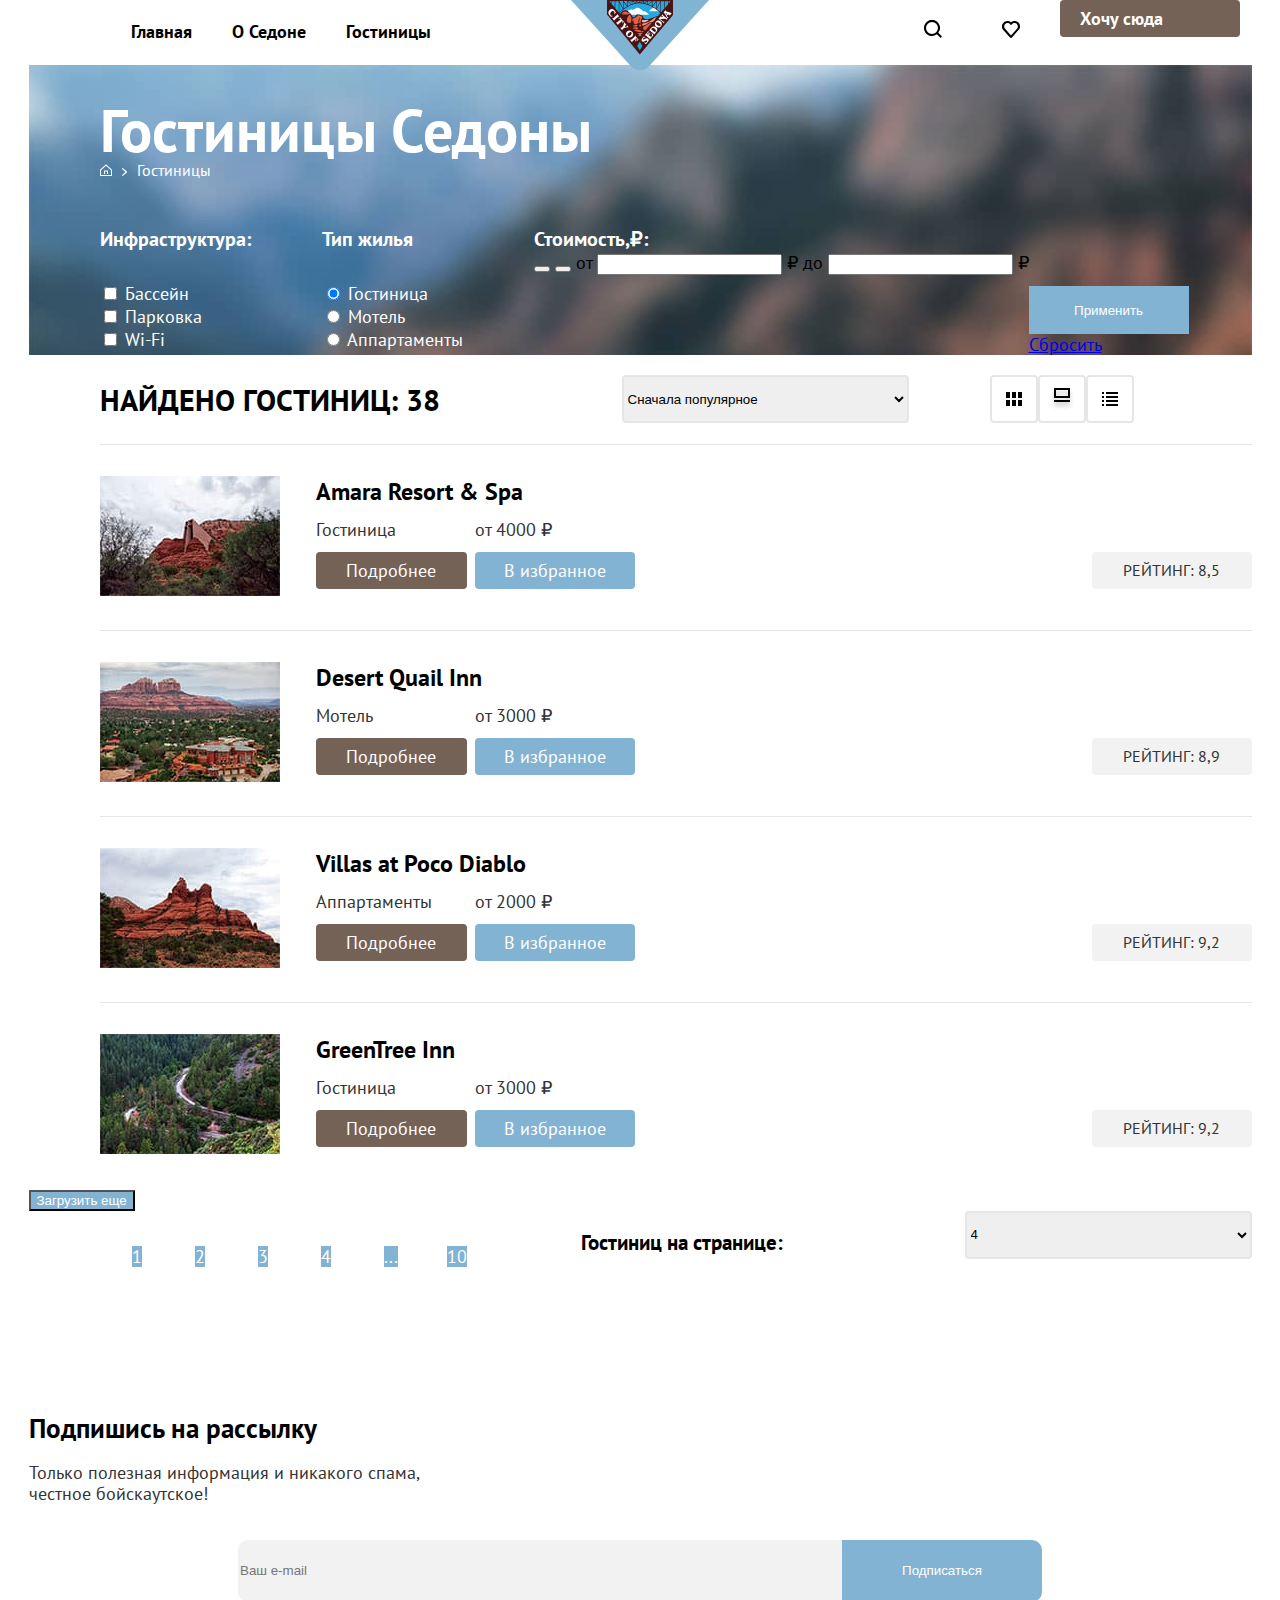
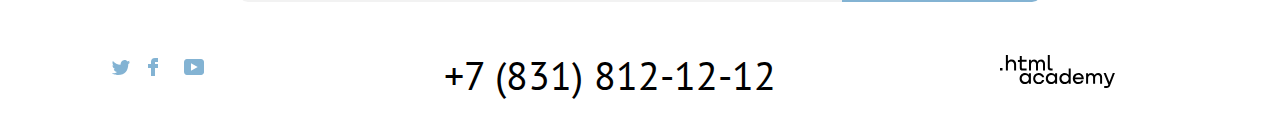
==== commit 8ac8f554: "каталог" ====
--- a/catalog.html
+++ b/catalog.html
@@ -192,7 +192,7 @@
             <a href="#" class="button-add-to-wishlist button-azure">В избранное</a>
             <img class="ratio-stars-4">
             <!--какого хера не отображаются долбаные звездочки-->
-            <p class="ratio-points">Рейтинг:8,5</p>
+            <p class="ratio-points">Рейтинг: 8,5</p>
           </div>
           <div class="hotel-card">
             <a class="hotel-card-link" href="hotel.html">
@@ -203,7 +203,7 @@
             <p class="hotel-card-price">от 3000 ₽</p>
             <a href="#" class="button-more-info button-brown">Подробнее</a>
             <a href="#" class="button-add-to-wishlist button-azure">В избранное</a>
-            <p class="ratio-points">Рейтинг:8,9</p>
+            <p class="ratio-points">Рейтинг: 8,9</p>
           </div>
           <div class="hotel-card">
             <a class="hotel-card-link" href="hotel.html">
@@ -216,7 +216,7 @@
             <a href="#" class="button-more-info button-brown">Подробнее</a>
             <a href="#" class="button-add-to-wishlist button-azure">В избранное</a>
             <br>
-            <p class="ratio-points">Рейтинг:9,2</p>
+            <p class="ratio-points">Рейтинг: 9,2</p>
           </div>
           <div class="hotel-card">
             <a class="hotel-card-link" href="hotel.html">
@@ -228,10 +228,12 @@
             <a href="#" class="button-more-info button-brown">Подробнее</a>
             <a href="#" class="button-add-to-wishlist button-azure">В избранное</a>
             <br>
-            <p class="ratio-points">Рейтинг:9,2</p>
+            <p class="ratio-points">Рейтинг: 9,2</p>
           </div>
         </section>
-        <button class="button pagination-show-more button-azure" type="button">Загрузить еще</button>
+        <div class="show-more-wrapper">
+          <button class="button show-more button-azure" type="button">Загрузить еще</button>
+        </div>
         <div class="pages">
           <ul class="pagination">
             <li class="pagination-item">
@@ -263,8 +265,8 @@
               </a>
             </li>
           </ul>
+          <h3 class="hotels-page-count-for-show-result">Гостиниц на странице:</h3>
           <form class="hotels-page-count-for-show">
-            <h3 class="hotels-page-count-for-show-result">Гостиниц на странице:</h3>
             <label class="visually-hidden" for="count-for-show-display"></label>
             <select class="select-control" id="count-for-show-display" name="count-for-show-display">
               <option value="4">4</option>
@@ -275,17 +277,21 @@
           </form>
         </div>
         <!--подписка на рассылку-->
-        <section class="subscribe">
-          <h2>Подпишись на рассылку</h2>
-          <p class="promise">Только полезная информация и никакого спама,<br>честное бойскаутское!</p>
-          <form action="https://echo.htmlacademy.ru/" method="post">
-            <p class="newsletter-email">
-              <label class="visually-hidden" for="newsletter-email">Email</label>
-              <input class="field" placeholder="Ваш e-mail" type="email" name="newsletter-email" id="newsletter-email"
-                required>
-            </p>
-            <button class="button-subscribe button-azure" type="submit">Подписаться</button>
-          </form>
+        <section class="mailing-inner">
+          <div class="mailing-container">
+            <h2 class="subscription">Подпишись на рассылку</h2>
+            <p class="promise">Только полезная информация и никакого спама,<br>честное бойскаутское!</p>
+            <div>
+              <form class="subscription-form" action="https://echo.htmlacademy.ru/" method="post">
+                <p class="newsletter-email">
+                  <label class="visually-hidden" for="newsletter-email">Email</label>
+                  <input class="field" placeholder="Ваш e-mail" type="email" name="newsletter-email"
+                    id="newsletter-email" required>
+                </p>
+                <button class="button-subscribe button-azure" type="submit">Подписаться</button>
+              </form>
+            </div>
+          </div>
         </section>
       </div>
   </main>
--- a/styles/styles.css
+++ b/styles/styles.css
@@ -345,7 +345,7 @@
 }
 
 .main-inner {
-  min-width: 1024px;
+  min-width: 1200px;
   background-image: url("../images/catalogue/catalogue-background.jpg");
   background-size: 100% auto;
   background-repeat: no-repeat;
@@ -354,6 +354,10 @@
   justify-self: center;
   flex-grow: 1;
   position: relative;
+}
+
+.main-inner-container {
+  min-width: 1024px;
 }
 
 .inner-header-title {
@@ -475,6 +479,7 @@
 
 /*слишком большой отступ из за h2*/
 .searching-result {
+  display: inline-block;
   margin-left: 71px;
   padding: 0;
   font-family: PT Sans;
@@ -521,37 +526,102 @@
 
 .hotel-card {
   display: grid;
-  grid-template-columns: 1fr 1fr 1fr 1fr;
-  grid-template-rows: 1fr 1fr 1fr;
-  width: 1056px;
-  display: flex;
-  justify-content: left;
-  align-items: center;
+  grid-template-columns: min-content min-content 1fr min-content;
+  grid-template-rows: min-content min-content min-content;
   border-top: 1px solid #e6e6e6;
-  margin: 0;
-  padding: 0;
-}
-
-.hotel-card-list {
-  list-style-type: none;
-  padding: 0;
-  margin: 37px;
+  margin: 0 auto;
+  padding: 0;
+  padding-top: 31px;
+  padding-bottom: 30px;
+}
+
+.hotel-card-link {
+  grid-column-start: 1;
+  grid-column-end: 1;
+  grid-row: 1/-1;
+  align-self: center;
+  margin: 0;
+  padding-right: 36px;
 }
 
 .hotel-card-image {
   width: 180px;
   height: 120px;
+  margin: 0;
+  padding: 0;
+}
+
+.hotel-card-title {
+  grid-column: 2/4;
+  font-family: PT Sans;
+  font-style: normal;
+  font-weight: bold;
+  font-size: 24px;
+  line-height: 31px;
+  color: #000000;
+  margin: 0;
+  padding: 0;
+}
+
+.hotel-type {
+  grid-row-start: 2;
+  grid-row-end: 2;
+  grid-column-start: 2;
+  grid-column-end: 2;
+  font-family: PT Sans;
+  font-style: normal;
+  font-weight: normal;
+  font-size: 18px;
+  line-height: 23px;
+  color: #333333;
+  margin: 0;
+  padding: 0;
+}
+
+.hotel-card-price {
+  grid-row-start: 2;
+  grid-row-end: 2;
+  grid-column-start: 3;
+  grid-column-end: 3;
+  font-family: PT Sans;
+  font-style: normal;
+  font-weight: normal;
+  font-size: 18px;
+  line-height: 23px;
+  color: #333333;
+  margin: 0;
+  padding: 0;
 }
 
 .button-more-info {
+  display: flex;
+  justify-content: center;
+  align-items: center;
+  text-align: center;
+  grid-row-start: 3;
+  grid-row-end: 3;
+  grid-column-start: 2;
+  grid-column-end: 2;
   width: 151px;
   height: 37px;
+  margin-right: 8px;
+  padding: 0;
 }
 
 .button-add-to-wishlist {
+  display: flex;
+  justify-content: center;
+  align-items: center;
+  text-align: center;
+  grid-row-start: 3;
+  grid-row-end: 3;
+  grid-column-start: 3;
+  grid-column-end: 3;
   width: 160px;
   height: 37px;
   border-radius: 4px;
+  margin: 0;
+  padding: 0;
 }
 
 .button-azure {
@@ -566,51 +636,93 @@
 }
 
 .ratio-stars-1 {
+  grid-row-start: 1;
+  grid-row-end: 1;
+  grid-column-start: 4;
+  grid-column-end: 4;
+  z-index: 100;
   background-image: url("../images/main/star.svg");
   background-repeat: repeat-x;
   width: 18px;
+  margin: 0;
+  padding: 0;
 }
 
 .ratio-stars-2 {
+  grid-row-start: 1;
+  grid-row-end: 1;
+  grid-column-start: 4;
+  grid-column-end: 4;
+  z-index: 1;
   background-image: url("../images/main/star.svg");
   background-repeat: repeat-x;
   width: 36px;
+  margin: 0;
+  padding: 0;
 }
 
 .ratio-stars-3 {
+  grid-row-start: 1;
+  grid-row-end: 1;
+  grid-column-start: 4;
+  grid-column-end: 4;
+  z-index: 1;
   background-image: url("../images/main/star.svg");
   background-repeat: repeat-x;
   width: 54px;
+  margin: 0;
+  padding: 0;
 }
 
 .ratio-stars-4 {
+  grid-row-start: 1;
+  grid-row-end: 1;
+  grid-column-start: 4;
+  grid-column-end: 4;
+  z-index: 100;
   background-image: url("../images/main/star.svg");
   background-repeat: repeat-x;
   width: 72px;
+  margin: 0;
+  padding: 0;
 }
 
 .ratio-stars-5 {
+  grid-row-start: 1;
+  grid-row-end: 1;
+  grid-column-start: 4;
+  grid-column-end: 4;
+  z-index: 1;
   background-image: url("../images/main/star.svg");
   background-repeat: repeat-x;
   width: 90px;
-}
-
-.hotel-type {
-  color: #333333;
-  background-color: #ffffff;
-}
-
-.hotel-card-price {
-  color: #333333;
-  background-color: #ffffff;
+  margin: 0;
+  padding: 0;
 }
 
 .ratio-points {
+  display: flex;
+  justify-content: center;
+  align-items: center;
+  text-align: center;
+  grid-row-start: 3;
+  grid-row-end: 3;
+  grid-column-start: 4;
+  grid-column-end: 4;
+  font-family: PT Sans;
+  font-style: normal;
+  font-weight: normal;
+  font-size: 16px;
+  line-height: 21px;
+  text-align: center;
+  text-transform: uppercase;
   color: #333333;
   background-color: #f2f2f2;
   width: 160px;
   height: 37px;
   border-radius: 4px;
+  margin: 0;
+  padding: 0;
 }
 
 /*загрузить еще*/
@@ -619,6 +731,17 @@
   height: 55px;
   border-top: 1px solid #e6e6e6;
   border-bottom: 1px solid #e6e6e6;
+  font-family: PT Sans;
+  font-style: normal;
+  font-weight: bold;
+  font-size: 20px;
+  line-height: 26px;
+  display: flex;
+  justify-content: center;
+  align-items: center;
+  text-align: center;
+  text-transform: uppercase;
+  color: #ffffff;
 }
 /*пагинация*/
 .pagination {
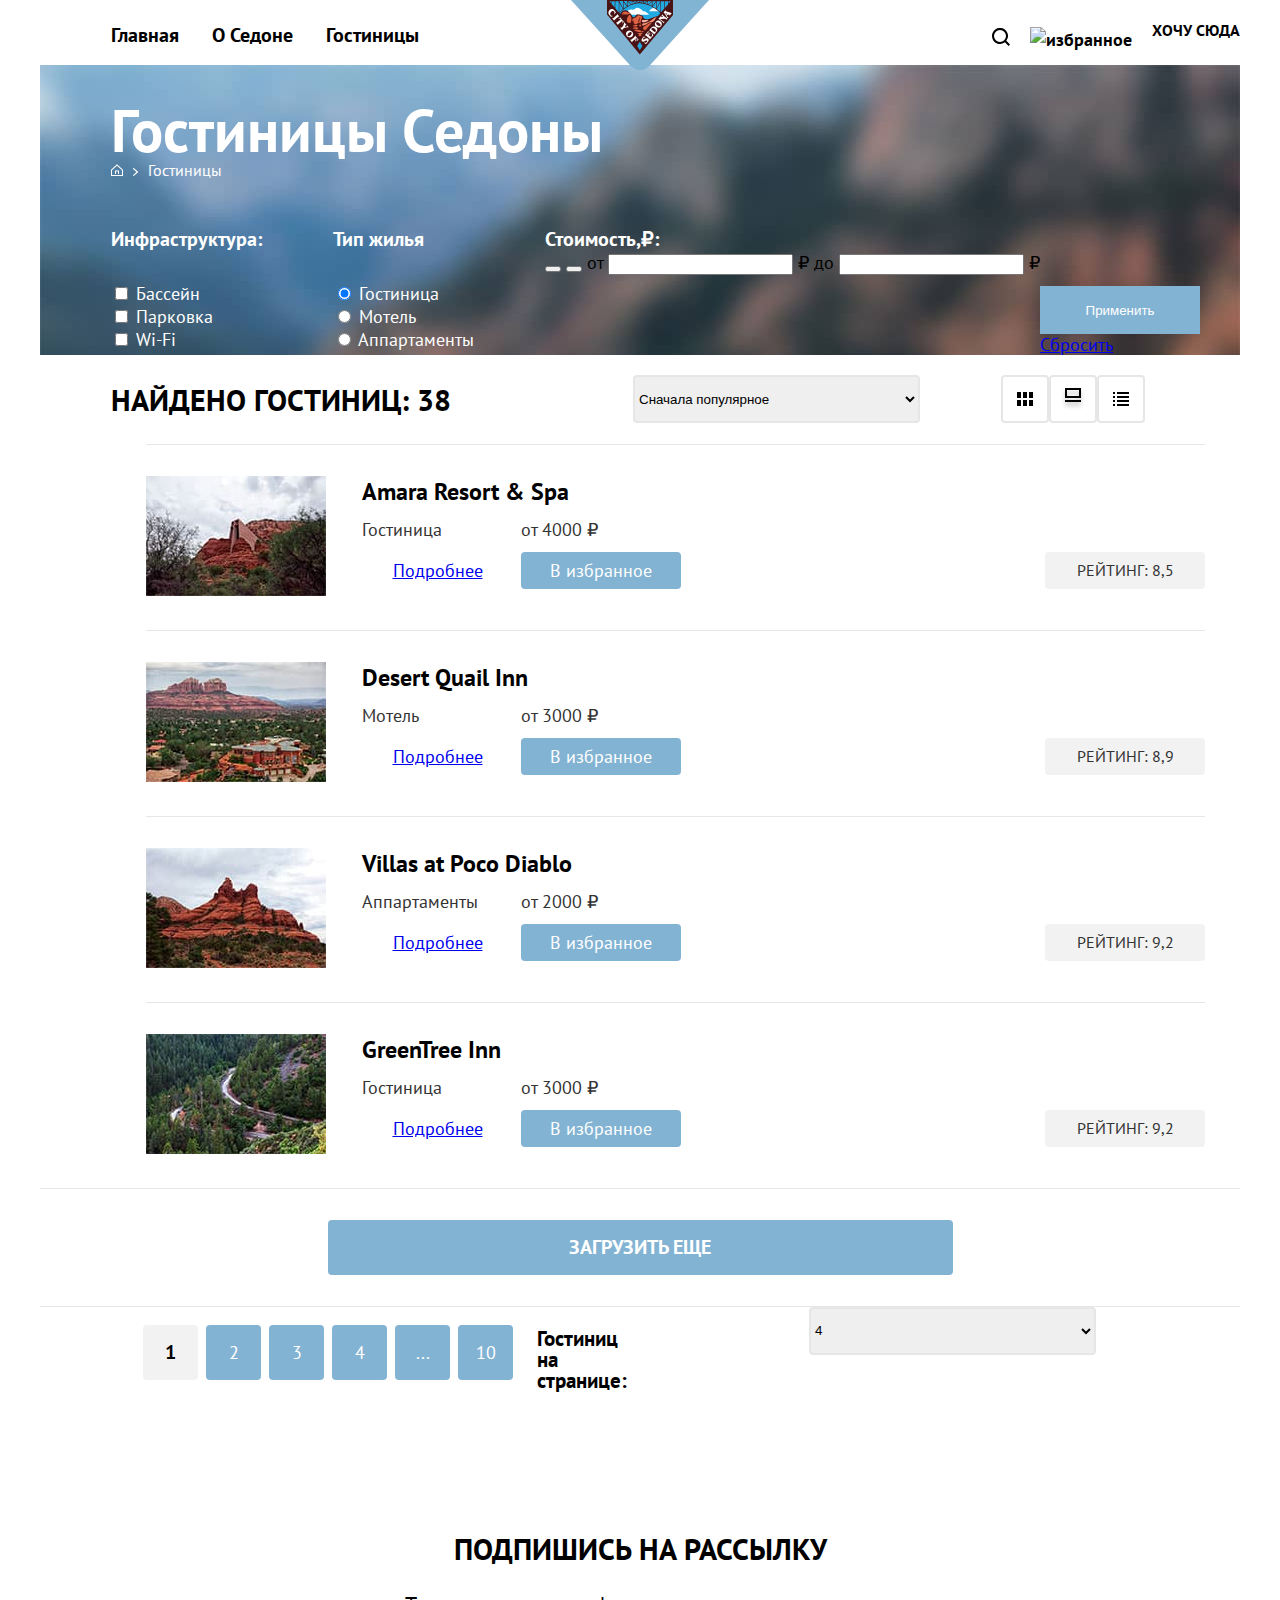
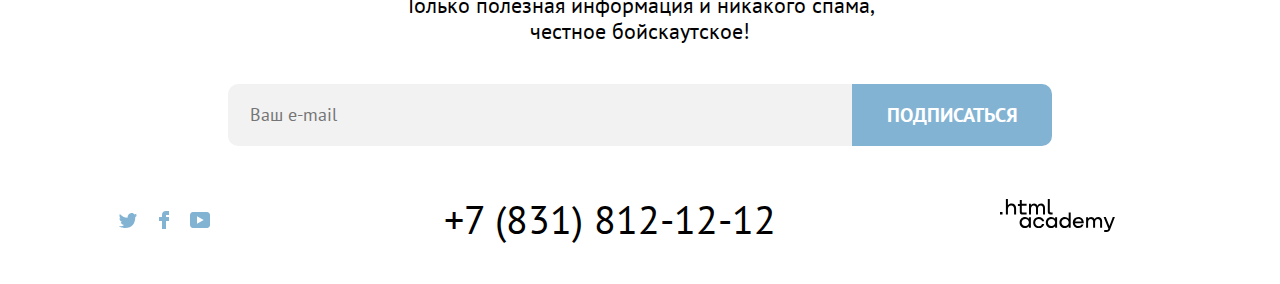
==== commit c9ff8781: "шлифовка" ====
--- a/catalog.html
+++ b/catalog.html
@@ -279,8 +279,8 @@
         <!--подписка на рассылку-->
         <section class="mailing-inner">
           <div class="mailing-container">
-            <h2 class="subscription">Подпишись на рассылку</h2>
-            <p class="promise">Только полезная информация и никакого спама,<br>честное бойскаутское!</p>
+            <h2 class="subscription subscription-catalog">Подпишись на рассылку</h2>
+            <p class="promise pronise-catalog">Только полезная информация и никакого спама,<br>честное бойскаутское!</p>
             <div>
               <form class="subscription-form" action="https://echo.htmlacademy.ru/" method="post">
                 <p class="newsletter-email">
--- a/styles/styles.css
+++ b/styles/styles.css
@@ -32,7 +32,6 @@
 
 .navigation {
   display: grid;
-  grid-template-areas: "page-navigation logo navigation-user";
   grid-template-columns: 530px 140px 530px;
   height: 65px;
   width: 1200px;
@@ -41,14 +40,21 @@
 }
 
 .page-navigation {
-  grid-area: page-navigation;
-  justify-content: left;
+  align-self: center;
+  margin: 0;
+  padding: 0;
+  grid-column-start: 1;
+  grid-column-end: 1;
+  justify-content: start;
   margin-left: 71px;
   padding: 0;
 }
 
-.page-navigation.navigation-item {
+.navigation-item {
+  display: flex;
+  margin:0;
   padding-right: 33px;
+  position: relative;
   font-family: PT Sans;
   font-style: normal;
   font-weight: bold;
@@ -57,50 +63,72 @@
   color: #000000;
 }
 
-.want-here {
-  display: flex;
-  align-items: center;
+.navigation-list {
+  display: flex;
+  align-self: center;
+  margin: 0;
+  padding: 0;
+  list-style-type: none;
+}
+
+.logo {
+  margin: 0;
+  padding: 0;
+  grid-column-start: 2;
+  grid-column-end: 2;
+  justify-self: center;
+  position: relative;
+  z-index: 1;
+}
+
+.navigation-user {
+  position: relative;
+  display: flex;
+  justify-content: right;
+  align-self: center;
+  margin: 0;
+  padding: 0;
+  list-style-type: none;
+}
+
+.navigation-user-item{
+  margin-top: 10px;
+  padding-right: 20px;
+}
+
+.want-here-wrapper {
+  padding: 0;
+  margin-top: 0;
   width: 160px;
   height: 37px;
-}
-
-.navigation-list {
-  display: flex;
-  margin: 0;
-  padding: 0;
-  list-style-type: none;
-}
-
-.logo {
-  grid-area: logo;
-  justify-self: center;
-  margin: 0;
-  padding: 0;
-  z-index: 1;
-}
-
-.navigation-user {
-  grid-area: navigation-user;
-  display: flex;
-  justify-content: right;
+  display: flex;
+  align-self: center;
+  align-items: center;
+  justify-content: center;
   margin-right: 72px;
-  margin: 0;
-  padding: 0;
-  list-style-type: none;
-}
-
-.navigation-user-item {
-  padding-right: 20px;
-}
-
-.navigation-item {
-  display: flex;
-}
+  color: #ffffff;
+  background: #756257;
+  border-radius: 4px;
+}
+
+.want-here {
+  padding: 0;
+  margin: 0;
+  font-family: PT Sans;
+  font-style: normal;
+  font-weight: bold;
+  font-size: 16px;
+  line-height: 21px;
+  text-align: center;
+  text-transform: uppercase;
+}
+
 
 .navigation-link {
   display: block;
   flex-wrap: wrap;
-  padding: 19px 20px;
+  padding: 0;
+  margin: 0;
   color: inherit;
   line-height: 26px;
   font-weight: 700;
@@ -114,6 +142,138 @@
   min-height: 18px;
 }
 
+/*поповер*/
+
+.popover-arrow + .popover {
+  margin-top: 45px;
+}
+.popover-arrow {
+  position: absolute;
+  justify-self: center;
+  margin-top: 0;
+  margin-right: -50px;
+  z-index: 2;
+}
+
+.popover {
+  position: absolute;
+  top: 0;
+  right: 0;
+  z-index: 1;
+  box-sizing: border-box;
+  width: 400px;
+  margin: 62px 72px;
+  font-family: "PT Sans Narrow", sans-serif;
+  color: #242424;
+  min-height: 186px;
+  background: #ffffff;
+  border: 1px solid #e6e6e6;
+  box-shadow: 0px 25px 50px rgba(0, 0, 0, 0.15);
+  border-radius: 20px;
+}
+
+.popover-close-button {
+  position: absolute;
+  top: 0;
+  right: 0;
+  width: 72px;
+  height: 70px;
+}
+
+.popover-content {
+  height: 100%;
+}
+
+.full-list {
+  position: absolute;
+  margin-top: 25px;
+  padding: 0;
+  width: 400px;
+  height: 60px;
+  background: #756257;
+  border-radius: 0px 0px 20px 20px;
+  font-family: PT Sans;
+  font-style: normal;
+  font-weight: bold;
+  font-size: 16px;
+  line-height: 21px;
+  display: flex;
+  align-items: center;
+  justify-content: center;
+  text-transform: uppercase;
+  color: #ffffff;
+}
+
+.favourite-hotel-list {
+  padding: 0;
+  margin: 0;
+}
+
+.favourite-hotel {
+  display: grid;
+  grid-template-columns: 48px 244px 16px;
+  grid-template-rows: 24px 24px;
+  padding: 25px 25px 0px 25px;
+}
+
+.popup-favourite-hotel-image {
+  grid-column-start: 1;
+  grid-row: 1px / -1px;
+  width: 48px;
+  height: 48px;
+  border-radius: 50%;
+}
+
+.favourite-hotel-title {
+  padding-left: 17px;
+  grid-column-start: 2;
+  grid-row-start: 1;
+  grid-row-end: 1;
+  font-family: PT Sans;
+  font-style: normal;
+  font-weight: bold;
+  font-size: 18px;
+  line-height: 40px;
+  display: flex;
+  align-items: center;
+  color: #000000;
+}
+.favourite-hotel-type {
+  padding-left: 17px;
+  font-family: PT Sans;
+  font-style: normal;
+  font-weight: normal;
+  font-size: 16px;
+  line-height: 40px;
+  display: flex;
+  align-items: center;
+  color: #333333;
+  grid-column-start: 2;
+  grid-row-start: 2;
+  grid-row-end: 2;
+}
+
+.delete-button {
+  margin-bottom: -20px;
+  padding: 0;
+  min-width: min-content;
+  min-height: min-content;
+  display: block;
+  justify-content: center;
+  align-content: center;
+  grid-column-start: 3;
+  grid-row-start: 1;
+  grid-row-end: 1;
+  border: none;
+  background: none;
+}
+
+.delete-image {
+  margin: 0;
+  padding: 0;
+}
+
+/*главная страница*/
 .main-index {
   color: inherit;
   background-color: inherit;
@@ -134,7 +294,6 @@
   display: block;
   position: absolute;
   bottom: 0;
-  height: 57px;
   width: 100%;
 }
 
@@ -261,12 +420,7 @@
   background-color: #83b3d3;
 }
 
-.button-brown {
-  color: #ffffff;
-  background-color: #756257;
-  text-decoration: none;
-  border-radius: 4px;
-}
+
 
 .interested {
   height: 417px;
@@ -279,8 +433,8 @@
 
 .looking-for-hotel {
   display: flex;
-  justify-content: space-around;
-  padding-top: 13px;
+  justify-content: center;
+  align-items: center;
   margin: 0 auto;
   width: 575px;
   height: 60px;
@@ -291,8 +445,14 @@
   line-height: 36px;
   text-align: center;
   text-transform: uppercase;
+  border-radius: 10px;
+  background-color: #756257;
+
+}
+
+.link {
+  text-decoration: none;
   color: #ffffff;
-  border-radius: 10px;
 }
 
 .mailing {
@@ -323,6 +483,15 @@
   background: #f2f2f2;
   border-radius: 10px 0px 0px 10px;
   border: none;
+  padding-left: 22px;
+  font-family: PT Sans;
+font-style: normal;
+font-weight: normal;
+font-size: 18px;
+line-height: 26px;
+display: flex;
+align-items: center;
+color: #000000;
 }
 
 .placeholder {
@@ -335,6 +504,7 @@
   align-items: center;
   color: #000000;
   opacity: 0.6;
+  padding-left: 22px;
 }
 
 .button-subscribe {
@@ -342,6 +512,301 @@
   height: 62px;
   border: none;
   border-radius: 0px 10px 10px 0px;
+  font-family: PT Sans;
+font-style: normal;
+font-weight: bold;
+font-size: 20px;
+line-height: 26px;
+/* or 130% */
+
+display: flex;
+justify-content: center;
+align-items: center;
+text-transform: uppercase;
+}
+
+/*сюда модальное окно*/
+.modal-container {
+  margin: 0 auto;
+  padding: 0;
+  position: fixed;
+  top: 0;
+  left: 0;
+  display: flex;
+  width: 100%;
+  height: 100%;
+  background-color: rgba(242, 242, 242, 0.8);
+}
+
+.modal {
+  position: relative;
+  margin: auto;
+  padding: 70px;
+  background: #ffffff;
+  box-shadow: 0px 25px 50px rgba(0, 0, 0, 0.15);
+  border-radius: 30px;
+}
+
+.modal-content {
+  display: grid;
+  grid-template-columns: min-content min-content min-content min-content min-content min-content;
+  grid-template-rows: min-content min-content min-content min-content min-content min-content min-content;
+}
+
+.modal-title {
+  display: flex;
+  margin: 0;
+  grid-row-start: 1;
+  grid-row-end: 1;
+  grid-column-start: 1;
+  grid-column-end: 5;
+  font-family: PT Sans;
+  font-style: normal;
+  font-weight: bold;
+  font-size: 30px;
+  line-height: 40px;
+  text-transform: uppercase;
+  color: #000000;
+}
+
+.modal-close-button-wrapper {
+  margin: 0;
+  padding: 0;
+  grid-row-start: 1;
+  grid-row-end: 1;
+  grid-column-start: 6;
+  grid-column-end: 6;
+}
+
+.modal-close-button {
+  background: #83b3d3;
+  border-radius: 50%;
+  position: absolute;
+  width: 53px;
+  height: 53px;
+  background: #f2f2f2;
+  border: none;
+  background-image: url("../images/modal/Vector.svg");
+  background-repeat: no-repeat;
+  background-position: center;
+  cursor: pointer;
+}
+
+.arrival {
+  display: flex;
+  margin: 0;
+  padding: 0;
+  grid-row-start: 2;
+  grid-row-end: 2;
+  grid-column-start: 1;
+  grid-column-end: 1;
+  font-family: PT Sans;
+  font-style: normal;
+  font-weight: bold;
+  font-size: 18px;
+  line-height: 40px;
+  display: flex;
+  align-items: center;
+  color: #000000;
+}
+
+.arrival-date {
+  width: 420px;
+  height: 60px;
+  margin: 0;
+  padding: 0;
+  grid-row-start: 2;
+  grid-row-end: 2;
+  grid-column-start: 2;
+  grid-column-end: 6;
+}
+
+.input[type="date"] {
+  width: 100%;
+  background-color: #f2f2f2;
+  border-radius: 4px;
+}
+
+.tip {
+  display: flex;
+  margin: 0;
+  padding: 0;
+  font-family: PT Sans;
+  font-style: normal;
+  font-weight: normal;
+  font-size: 16px;
+  line-height: 40px;
+  display: flex;
+  align-items: center;
+}
+
+.error {
+  display: flex;
+  grid-row-start: 3;
+  grid-row-end: 3;
+  grid-column-start: 2;
+  grid-column-end: 6;
+  color: #ff5757;
+}
+
+.departure {
+  display: flex;
+  margin: 0;
+  padding: 0;
+  grid-row-start: 4;
+  grid-row-end: 4;
+  grid-column-start: 1;
+  grid-column-end: 1;
+  font-family: PT Sans;
+  font-style: normal;
+  font-weight: bold;
+  font-size: 18px;
+  line-height: 40px;
+  display: flex;
+  align-items: center;
+  color: #000000;
+}
+
+.departure-date {
+  width: 420px;
+  height: 60px;
+  margin: 0;
+  padding: 0;
+  grid-row-start: 4;
+  grid-row-end: 4;
+  grid-column-start: 2;
+  grid-column-end: 6;
+}
+
+.good-tip {
+  display: flex;
+  grid-row-start: 5;
+  grid-row-end: 5;
+  grid-column-start: 2;
+  grid-column-end: 6;
+}
+
+.minus,
+.plus {
+  width: 20px;
+  height: 20px;
+  background: #f2f2f2;
+  border-radius: 4px;
+  padding: 8px 5px 8px 5px;
+  border: 1px solid #ddd;
+  display: inline-block;
+  vertical-align: middle;
+  text-align: center;
+}
+
+.grown-ups,
+.kids {
+  font-family: PT Sans;
+  font-style: normal;
+  font-weight: bold;
+  font-size: 18px;
+  line-height: 40px;
+  display: flex;
+  align-items: center;
+  color: #000000;
+}
+
+.grown-ups {
+  margin: 0;
+  padding: 0;
+  grid-row-start: 6;
+  grid-row-end: 6;
+  grid-column-start: 1;
+  grid-column-end: 1;
+}
+
+.grown-ups-counter {
+  display: flex;
+  margin: 0;
+  padding: 0;
+  grid-row-start: 6;
+  grid-row-end: 6;
+  grid-column-start: 2;
+  grid-column-end: 2;
+}
+
+.grown-up-number,
+.kids-number {
+  height: 34px;
+  width: 100px;
+  text-align: center;
+  font-size: 26px;
+  border: 1px solid #ddd;
+  border-radius: 4px;
+  display: inline-block;
+  vertical-align: middle;
+}
+
+.kids {
+  margin: 0;
+  padding: 0;
+  grid-row-start: 6;
+  grid-row-end: 6;
+  grid-column-start: 4;
+  grid-column-end: 4;
+}
+
+.info-wrapper {
+  display: flex;
+  background: #83b3d3;
+  justify-content: center;
+  align-content: center;
+  border-radius: 50%;
+  width: 25px;
+  height: 25px;
+  margin: 0;
+  padding: 0;
+  grid-row-start: 6;
+  grid-row-end: 6;
+  grid-column-start: 5;
+  grid-column-end: 5;
+}
+
+.info {
+  margin: 0 auto;
+  padding: 0;
+}
+
+.kids-counter {
+  display: flex;
+  margin: 0;
+  padding: 0;
+  grid-row-start: 6;
+  grid-row-end: 6;
+  grid-column-start: 6;
+  grid-column-end: 6;
+}
+
+.button-search-wrap {
+  display: flex;
+  margin: 0 auto;
+  padding: 0;
+  background: #83b3d3;
+  border-radius: 10px;
+  justify-content: center;
+  align-items: center;
+  margin: 0 auto;
+  padding: 0;
+  grid-row-start: 7;
+  grid-row-end: 7;
+  grid-column-start: 1;
+  grid-column-end: 6;
+}
+
+.button-search {
+  font-family: PT Sans;
+  font-style: normal;
+  font-weight: bold;
+  font-size: 20px;
+  line-height: 40px;
+  display: flex;
+  text-transform: uppercase;
+  color: #ffffff;
 }
 
 .main-inner {
@@ -526,6 +991,7 @@
 
 .hotel-card {
   display: grid;
+  width: 1059px;
   grid-template-columns: min-content min-content 1fr min-content;
   grid-template-rows: min-content min-content min-content;
   border-top: 1px solid #e6e6e6;
@@ -635,69 +1101,19 @@
   background-color: #ffffff;
 }
 
-.ratio-stars-1 {
+.stars {
+  display: flex;
+  justify-content: center;
+  align-items: center;
+  text-align: center;
   grid-row-start: 1;
   grid-row-end: 1;
   grid-column-start: 4;
   grid-column-end: 4;
-  z-index: 100;
-  background-image: url("../images/main/star.svg");
-  background-repeat: repeat-x;
-  width: 18px;
-  margin: 0;
-  padding: 0;
-}
-
-.ratio-stars-2 {
-  grid-row-start: 1;
-  grid-row-end: 1;
-  grid-column-start: 4;
-  grid-column-end: 4;
-  z-index: 1;
-  background-image: url("../images/main/star.svg");
-  background-repeat: repeat-x;
-  width: 36px;
-  margin: 0;
-  padding: 0;
-}
-
-.ratio-stars-3 {
-  grid-row-start: 1;
-  grid-row-end: 1;
-  grid-column-start: 4;
-  grid-column-end: 4;
-  z-index: 1;
-  background-image: url("../images/main/star.svg");
-  background-repeat: repeat-x;
-  width: 54px;
-  margin: 0;
-  padding: 0;
-}
-
-.ratio-stars-4 {
-  grid-row-start: 1;
-  grid-row-end: 1;
-  grid-column-start: 4;
-  grid-column-end: 4;
-  z-index: 100;
-  background-image: url("../images/main/star.svg");
-  background-repeat: repeat-x;
-  width: 72px;
-  margin: 0;
-  padding: 0;
-}
-
-.ratio-stars-5 {
-  grid-row-start: 1;
-  grid-row-end: 1;
-  grid-column-start: 4;
-  grid-column-end: 4;
-  z-index: 1;
-  background-image: url("../images/main/star.svg");
-  background-repeat: repeat-x;
-  width: 90px;
-  margin: 0;
-  padding: 0;
+}
+
+.star {
+  padding-right: 8px;
 }
 
 .ratio-points {
@@ -726,11 +1142,15 @@
 }
 
 /*загрузить еще*/
-.pagination-show-more {
+.show-more-wrapper {
+  border-top: 1px solid #e6e6e6;
+  border-bottom: 1px solid #e6e6e6;
+  padding: 31px 0;
+}
+
+.show-more {
   width: 625px;
   height: 55px;
-  border-top: 1px solid #e6e6e6;
-  border-bottom: 1px solid #e6e6e6;
   font-family: PT Sans;
   font-style: normal;
   font-weight: bold;
@@ -742,17 +1162,31 @@
   text-align: center;
   text-transform: uppercase;
   color: #ffffff;
+  background: #83b3d3;
+  border-radius: 4px;
+  border: none;
+  margin: 0 auto;
+  padding: 0;
 }
 /*пагинация*/
 .pagination {
   display: flex;
   justify-content: left;
   margin-right: 8px;
+  width: 55px;
+  height: 55px;
+  display: flex;
+  align-items: center;
+  text-align: center;
+  text-transform: uppercase;
+  margin-right: 8px;
+  list-style-type: none;
 }
 
 .pagination-item {
   width: 55px;
   height: 55px;
+  border: 1px black;
   display: flex;
   align-items: center;
   text-align: center;
@@ -761,13 +1195,72 @@
   list-style-type: none;
 }
 
+.pagination-item:nth-child(2) > .pagination-link {
+  font-family: PT Sans;
+  font-style: normal;
+  font-weight: bold;
+  font-size: 20px;
+  line-height: 26px;
+  display: flex;
+  align-items: center;
+  text-align: center;
+  text-transform: uppercase;
+  color: #000000;
+  background: #f2f2f2;
+  border-radius: 4px;
+}
+
+.pagination-link {
+  display: flex;
+  width: inherit;
+  height: inherit;
+  align-items: center;
+  justify-content: center;
+  border-radius: 4px;
+}
+
 .pages {
-  display: flex;
-  justify-content: space-between;
-}
+  width: 1056px;
+  display: grid;
+  grid-template-columns: 1fr min-content min-content;
+  grid-template-rows: min-content;
+}
+
+.subscription {
+  font-family: PT Sans;
+  font-style: normal;
+  font-weight: bold;
+  font-size: 30px;
+  line-height: 36px;
+  text-align: center;
+  text-transform: uppercase;
+}
+
+.subscription-main {
+  color:#ffffff
+}
+
+.subscription-catalog {
+  color: #000000;
+}
+
+
 
 .promise {
-  color: #333333;
+  font-family: PT Sans;
+  font-style: normal;
+  font-weight: normal;
+  font-size: 22px;
+  line-height: 26px;
+  text-align: center;
+}
+
+.promise-main {
+color: #ffffff;
+}
+
+.promise-catalog {
+  color: #000000;
 }
 
 .contacts-phone {
@@ -800,6 +1293,9 @@
 }
 
 .footer-social-item {
+  display: flex;
+  justify-content: center;
+  align-items: center;
   width: 32px;
   height: 40px;
   margin-right: 4px;
@@ -809,6 +1305,7 @@
   align-content: center;
 }
 
+
 .contacts-phone {
   display: flex;
   justify-content: space-around;
@@ -818,9 +1315,16 @@
   padding: 0;
 }
 
+.promo-wrapper {
+  display: flex;
+  align-content: center;
+}
+
 .promo {
   width: 240px;
   height: 50px;
+  margin: 0;
+  padding: 0;
 }
 
 .visually-hidden {
